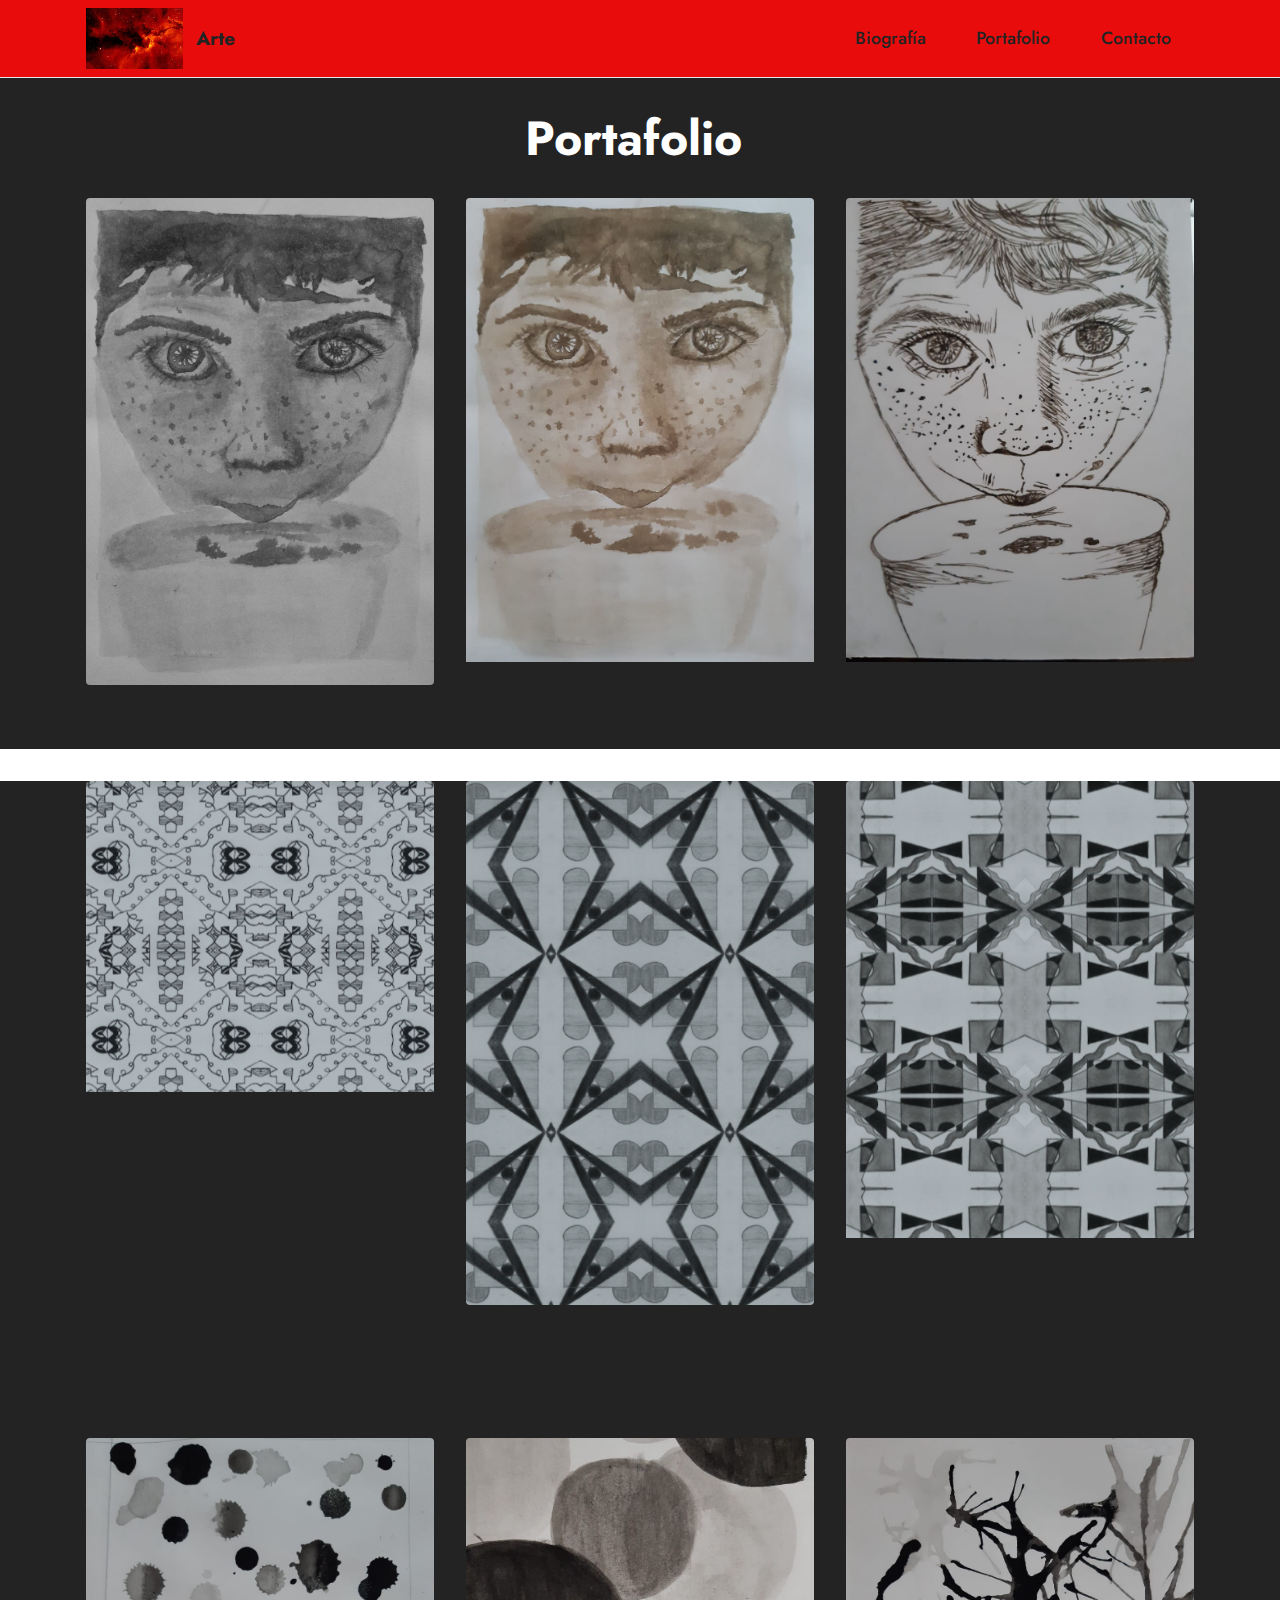
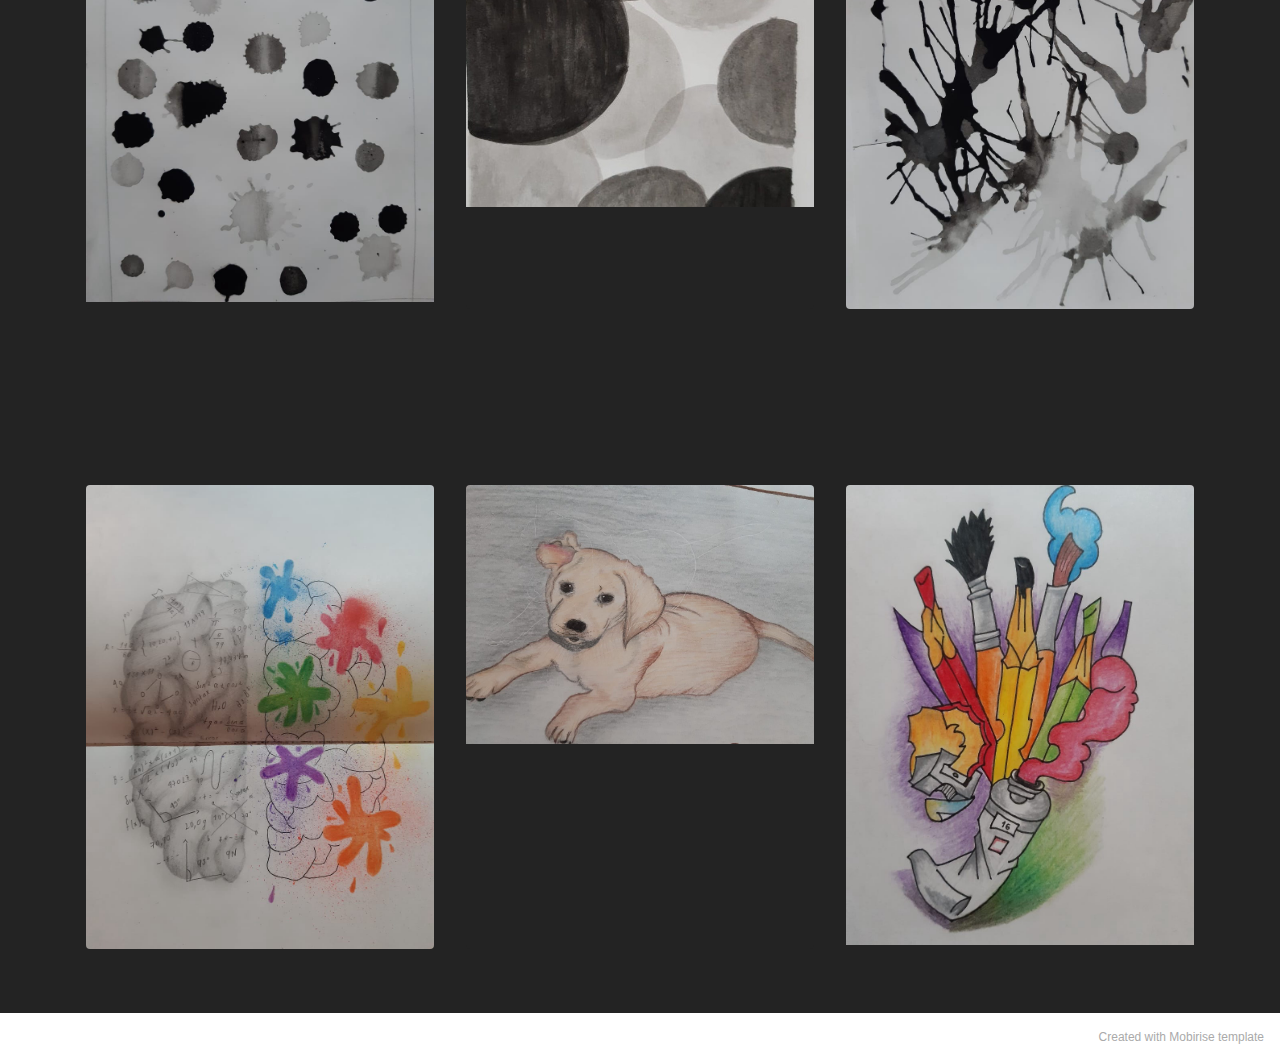
==== page2.html @ a7012f11 "Add files via upload" ====
<!DOCTYPE html>
<html  >
<head>
  <!-- Site made with Mobirise Website Builder v5.3.5, https://mobirise.com -->
  <meta charset="UTF-8">
  <meta http-equiv="X-UA-Compatible" content="IE=edge">
  <meta name="generator" content="Mobirise v5.3.5, mobirise.com">
  <meta name="viewport" content="width=device-width, initial-scale=1, minimum-scale=1">
  <link rel="shortcut icon" href="assets/images/fondo-de-pantalla-color-rojo-hd-169x106.jpg" type="image/x-icon">
  <meta name="description" content="">
  
  
  <title>Portafolio</title>
  <link rel="stylesheet" href="assets/tether/tether.min.css">
  <link rel="stylesheet" href="assets/bootstrap/css/bootstrap.min.css">
  <link rel="stylesheet" href="assets/bootstrap/css/bootstrap-grid.min.css">
  <link rel="stylesheet" href="assets/bootstrap/css/bootstrap-reboot.min.css">
  <link rel="stylesheet" href="assets/dropdown/css/style.css">
  <link rel="stylesheet" href="assets/socicon/css/styles.css">
  <link rel="stylesheet" href="assets/theme/css/style.css">
  <link rel="preload" href="https://fonts.googleapis.com/css?family=Jost:100,200,300,400,500,600,700,800,900,100i,200i,300i,400i,500i,600i,700i,800i,900i&display=swap" as="style" onload="this.onload=null;this.rel='stylesheet'">
  <noscript><link rel="stylesheet" href="https://fonts.googleapis.com/css?family=Jost:100,200,300,400,500,600,700,800,900,100i,200i,300i,400i,500i,600i,700i,800i,900i&display=swap"></noscript>
  <link rel="preload" as="style" href="assets/mobirise/css/mbr-additional.css"><link rel="stylesheet" href="assets/mobirise/css/mbr-additional.css" type="text/css">
  
  
  
  
</head>
<body>
  
  <section class="menu cid-svl6LBXdU4" once="menu" id="menu1-10">
    
    <nav class="navbar navbar-dropdown navbar-fixed-top navbar-expand-lg">
        <div class="container">
            <div class="navbar-brand">
                <span class="navbar-logo">
                    <a href="https://mobiri.se">
                        <img src="assets/images/fondo-de-pantalla-color-rojo-hd-169x106.jpg" alt="Mobirise" style="height: 3.8rem;">
                    </a>
                </span>
                <span class="navbar-caption-wrap"><a class="navbar-caption text-black display-7" href="https://mobiri.se">Arte</a></span>
            </div>
            <button class="navbar-toggler" type="button" data-toggle="collapse" data-target="#navbarSupportedContent" aria-controls="navbarNavAltMarkup" aria-expanded="false" aria-label="Toggle navigation">
                <div class="hamburger">
                    <span></span>
                    <span></span>
                    <span></span>
                    <span></span>
                </div>
            </button>
            <div class="collapse navbar-collapse" id="navbarSupportedContent">
                <ul class="navbar-nav nav-dropdown nav-right" data-app-modern-menu="true"><li class="nav-item"><a class="nav-link link text-black text-primary display-4" href="index.html">Biografía&nbsp;</a></li>
                    <li class="nav-item"><a class="nav-link link text-black text-primary display-4" href="page2.html" aria-expanded="false">Portafolio&nbsp;</a></li><li class="nav-item"><a class="nav-link link text-black text-primary display-4" href="page3.html" aria-expanded="false">Contacto</a></li></ul>
                
                
            </div>
        </div>
    </nav>

</section>

<section class="gallery1 cid-svl6LCIU5P" id="gallery1-11">
    
    
    <div class="container">
        <div class="mbr-section-head">
            <h4 class="mbr-section-title mbr-fonts-style align-center mb-0 display-2">
                <strong><br></strong><strong>Portafolio&nbsp;</strong></h4>
            
        </div>
        <div class="row mt-4">
            <div class="item features-image сol-12 col-md-6 col-lg-4">
                <div class="item-wrapper">
                    <div class="item-img">
                        <img src="assets/images/mancha-tinta-china-2-1108x1551.jpg" alt="">
                    </div>
                    
                    
                </div>
            </div><div class="item features-image сol-12 col-md-6 col-lg-4">
                <div class="item-wrapper">
                    <div class="item-img">
                        <img src="assets/images/whatsapp-image-2021-04-22-at-12.41.42-pm-1-864x1152.jpg" alt="">
                    </div>
                    
                    
                </div>
            </div><div class="item features-image сol-12 col-md-6 col-lg-4">
                <div class="item-wrapper">
                    <div class="item-img">
                        <img src="assets/images/whatsapp-image-2021-04-22-at-12.41.42-pm-864x1152.jpg" alt="">
                    </div>
                    
                    
                </div>
            </div>
            
            
            
        </div>
    </div>
</section>

<section class="gallery1 cid-svl6LDxNXm" id="gallery1-12">
    
    
    <div class="container">
        <div class="mbr-section-head">
            <h4 class="mbr-section-title mbr-fonts-style align-center mb-0 display-2"></h4>
            
        </div>
        <div class="row mt-4">
            <div class="item features-image сol-12 col-md-6 col-lg-4">
                <div class="item-wrapper">
                    <div class="item-img">
                        <img src="assets/images/2021-04-07-3-448x673.png" alt="">
                    </div>
                    
                    
                </div>
            </div><div class="item features-image сol-12 col-md-6 col-lg-4">
                <div class="item-wrapper">
                    <div class="item-img">
                        <img src="assets/images/2021-04-07-4-448x675.png" alt="">
                    </div>
                    
                    
                </div>
            </div><div class="item features-image сol-12 col-md-6 col-lg-4">
                <div class="item-wrapper">
                    <div class="item-img">
                        <img src="assets/images/2021-04-07-2-450x689.png" alt="">
                    </div>
                    
                    
                </div>
            </div>
            
            
            
        </div>
    </div>
</section>

<section class="gallery1 cid-svl6LEbpI0" id="gallery1-13">
    
    
    <div class="container">
        <div class="mbr-section-head">
            <h4 class="mbr-section-title mbr-fonts-style align-center mb-0 display-2">
                <strong>Gallery</strong></h4>
            
        </div>
        <div class="row mt-4">
            <div class="item features-image сol-12 col-md-6 col-lg-4">
                <div class="item-wrapper">
                    <div class="item-img">
                        <img src="assets/images/whatsapp-image-2021-04-22-at-12.41.43-pm-864x1152.jpg" alt="">
                    </div>
                    
                    
                </div>
            </div><div class="item features-image сol-12 col-md-6 col-lg-4">
                <div class="item-wrapper">
                    <div class="item-img">
                        <img src="assets/images/whatsapp-image-2021-04-22-at-12.41.42-pm-3-864x648.jpeg" alt="">
                    </div>
                    
                    
                </div>
            </div><div class="item features-image сol-12 col-md-6 col-lg-4">
                <div class="item-wrapper">
                    <div class="item-img">
                        <img src="assets/images/whatsapp-image-2021-04-22-at-12.41.42-pm-2-1152x864.jpeg" alt="">
                    </div>
                    
                    
                </div>
            </div>
            
            
            
        </div>
    </div>
</section>

<section class="gallery1 cid-svl6LEQtRp" id="gallery1-14">
    
    
    <div class="container">
        <div class="mbr-section-head">
            <h4 class="mbr-section-title mbr-fonts-style align-center mb-0 display-2"></h4>
            
        </div>
        <div class="row mt-4">
            
            
            
            <div class="item features-image сol-12 col-md-6 col-lg-4 active">
                <div class="item-wrapper">
                    <div class="item-img">
                        <img src="assets/images/whatsapp-image-2021-04-22-at-12.41.44-pm-864x1152.jpg" alt="" title="">
                    </div>
                    
                    
                </div>
            </div><div class="item features-image сol-12 col-md-6 col-lg-4 active">
                <div class="item-wrapper">
                    <div class="item-img">
                        <img src="assets/images/whatsapp-image-2021-04-22-at-12.41.44-pm-1-864x1152.jpeg" alt="" title="">
                    </div>
                    
                    
                </div>
            </div><div class="item features-image сol-12 col-md-6 col-lg-4 active">
                <div class="item-wrapper">
                    <div class="item-img">
                        <img src="assets/images/whatsapp-image-2021-04-22-at-12.41.44-pm-2-1152x864.jpeg" alt="" title="">
                    </div>
                    
                    
                </div>
            </div>
        </div>
    </div>
</section><section style="background-color: #fff; font-family: -apple-system, BlinkMacSystemFont, 'Segoe UI', 'Roboto', 'Helvetica Neue', Arial, sans-serif; color:#aaa; font-size:12px; padding: 0; align-items: center; display: flex;"><a href="https://mobirise.site/c" style="flex: 1 1; height: 3rem; padding-left: 1rem;"></a><p style="flex: 0 0 auto; margin:0; padding-right:1rem;">Created with <a href="https://mobirise.site/b" style="color:#aaa;">Mobirise</a> template</p></section><script src="assets/web/assets/jquery/jquery.min.js"></script>  <script src="assets/popper/popper.min.js"></script>  <script src="assets/tether/tether.min.js"></script>  <script src="assets/bootstrap/js/bootstrap.min.js"></script>  <script src="assets/smoothscroll/smooth-scroll.js"></script>  <script src="assets/dropdown/js/nav-dropdown.js"></script>  <script src="assets/dropdown/js/navbar-dropdown.js"></script>  <script src="assets/touchswipe/jquery.touch-swipe.min.js"></script>  <script src="assets/theme/js/script.js"></script>  
  
  
</body>
</html>
---- assets/dropdown/css/style.css ----
.navbar-dropdown {
  left: 0;
  padding: 0;
  position: absolute;
  right: 0;
  top: 0;
  transition: all 0.45s ease;
  z-index: 1030;
  background: #282828; }
  .navbar-dropdown .navbar-logo {
    margin-right: 0.8rem;
    transition: margin 0.3s ease-in-out;
    vertical-align: middle; }
    .navbar-dropdown .navbar-logo img {
      height: 3.125rem;
      transition: all 0.3s ease-in-out; }
    .navbar-dropdown .navbar-logo.mbr-iconfont {
      font-size: 3.125rem;
      line-height: 3.125rem; }
  .navbar-dropdown .navbar-caption {
    font-weight: 700;
    white-space: normal;
    vertical-align: -4px;
    line-height: 3.125rem !important; }
    .navbar-dropdown .navbar-caption, .navbar-dropdown .navbar-caption:hover {
      color: inherit;
      text-decoration: none; }
  .navbar-dropdown .mbr-iconfont + .navbar-caption {
    vertical-align: -1px; }
  .navbar-dropdown.navbar-fixed-top {
    position: fixed; }
  .navbar-dropdown .navbar-brand span {
    vertical-align: -4px; }
  .navbar-dropdown.bg-color.transparent {
    background: none; }
  .navbar-dropdown.navbar-short .navbar-brand {
    padding: 0.625rem 0; }
    .navbar-dropdown.navbar-short .navbar-brand span {
      vertical-align: -1px; }
  .navbar-dropdown.navbar-short .navbar-caption {
    line-height: 2.375rem !important;
    vertical-align: -2px; }
  .navbar-dropdown.navbar-short .navbar-logo {
    margin-right: 0.5rem; }
    .navbar-dropdown.navbar-short .navbar-logo img {
      height: 2.375rem; }
    .navbar-dropdown.navbar-short .navbar-logo.mbr-iconfont {
      font-size: 2.375rem;
      line-height: 2.375rem; }
  .navbar-dropdown.navbar-short .mbr-table-cell {
    height: 3.625rem; }
  .navbar-dropdown .navbar-close {
    left: 0.6875rem;
    position: fixed;
    top: 0.75rem;
    z-index: 1000; }
  .navbar-dropdown .hamburger-icon {
    content: "";
    display: inline-block;
    vertical-align: middle;
    width: 16px;
    -webkit-box-shadow: 0 -6px 0 1px #282828,0 0 0 1px #282828,0 6px 0 1px #282828;
    -moz-box-shadow: 0 -6px 0 1px #282828,0 0 0 1px #282828,0 6px 0 1px #282828;
    box-shadow: 0 -6px 0 1px #282828,0 0 0 1px #282828,0 6px 0 1px #282828; }

.dropdown-menu .dropdown-toggle[data-toggle="dropdown-submenu"]::after {
  border-bottom: 0.35em solid transparent;
  border-left: 0.35em solid;
  border-right: 0;
  border-top: 0.35em solid transparent;
  margin-left: 0.3rem; }

.dropdown-menu .dropdown-item:focus {
  outline: 0; }

.nav-dropdown {
  font-size: 0.75rem;
  font-weight: 500;
  height: auto !important; }
  .nav-dropdown .nav-btn {
    padding-left: 1rem; }
  .nav-dropdown .link {
    margin: .667em 1.667em;
    font-weight: 500;
    padding: 0;
    transition: color .2s ease-in-out; }
    .nav-dropdown .link.dropdown-toggle {
      margin-right: 2.583em; }
      .nav-dropdown .link.dropdown-toggle::after {
        margin-left: .25rem;
        border-top: 0.35em solid;
        border-right: 0.35em solid transparent;
        border-left: 0.35em solid transparent;
        border-bottom: 0; }
      .nav-dropdown .link.dropdown-toggle[aria-expanded="true"] {
        margin: 0;
        padding: 0.667em 3.263em  0.667em 1.667em; }
  .nav-dropdown .link::after,
  .nav-dropdown .dropdown-item::after {
    color: inherit; }
  .nav-dropdown .btn {
    font-size: 0.75rem;
    font-weight: 700;
    letter-spacing: 0;
    margin-bottom: 0;
    padding-left: 1.25rem;
    padding-right: 1.25rem; }
  .nav-dropdown .dropdown-menu {
    border-radius: 0;
    border: 0;
    left: 0;
    margin: 0;
    padding-bottom: 1.25rem;
    padding-top: 1.25rem;
    position: relative; }
  .nav-dropdown .dropdown-submenu {
    margin-left: 0.125rem;
    top: 0; }
  .nav-dropdown .dropdown-item {
    font-weight: 500;
    line-height: 2;
    padding: 0.3846em 4.615em 0.3846em 1.5385em;
    position: relative;
    transition: color .2s ease-in-out, background-color .2s ease-in-out; }
    .nav-dropdown .dropdown-item::after {
      margin-top: -0.3077em;
      position: absolute;
      right: 1.1538em;
      top: 50%; }
    .nav-dropdown .dropdown-item:focus, .nav-dropdown .dropdown-item:hover {
      background: none; }

@media (max-width: 767px) {
  .nav-dropdown.navbar-toggleable-sm {
    bottom: 0;
    display: none;
    left: 0;
    overflow-x: hidden;
    position: fixed;
    top: 0;
    transform: translateX(-100%);
    -ms-transform: translateX(-100%);
    -webkit-transform: translateX(-100%);
    width: 18.75rem;
    z-index: 999; } }
.nav-dropdown.navbar-toggleable-xl {
  bottom: 0;
  display: none;
  left: 0;
  overflow-x: hidden;
  position: fixed;
  top: 0;
  transform: translateX(-100%);
  -ms-transform: translateX(-100%);
  -webkit-transform: translateX(-100%);
  width: 18.75rem;
  z-index: 999; }

.nav-dropdown-sm {
  display: block !important;
  overflow-x: hidden;
  overflow: auto;
  padding-top: 3.875rem; }
  .nav-dropdown-sm::after {
    content: "";
    display: block;
    height: 3rem;
    width: 100%; }
  .nav-dropdown-sm.collapse.in ~ .navbar-close {
    display: block !important; }
  .nav-dropdown-sm.collapsing, .nav-dropdown-sm.collapse.in {
    transform: translateX(0);
    -ms-transform: translateX(0);
    -webkit-transform: translateX(0);
    transition: all 0.25s ease-out;
    -webkit-transition: all 0.25s ease-out;
    background: #282828; }
  .nav-dropdown-sm.collapsing[aria-expanded="false"] {
    transform: translateX(-100%);
    -ms-transform: translateX(-100%);
    -webkit-transform: translateX(-100%); }
  .nav-dropdown-sm .nav-item {
    display: block;
    margin-left: 0 !important;
    padding-left: 0; }
  .nav-dropdown-sm .link,
  .nav-dropdown-sm .dropdown-item {
    border-top: 1px dotted rgba(255, 255, 255, 0.1);
    font-size: 0.8125rem;
    line-height: 1.6;
    margin: 0 !important;
    padding: 0.875rem 2.4rem 0.875rem 1.5625rem !important;
    position: relative;
    white-space: normal; }
    .nav-dropdown-sm .link:focus, .nav-dropdown-sm .link:hover,
    .nav-dropdown-sm .dropdown-item:focus,
    .nav-dropdown-sm .dropdown-item:hover {
      background: rgba(0, 0, 0, 0.2) !important;
      color: #c0a375; }
  .nav-dropdown-sm .nav-btn {
    position: relative;
    padding: 1.5625rem 1.5625rem 0 1.5625rem; }
    .nav-dropdown-sm .nav-btn::before {
      border-top: 1px dotted rgba(255, 255, 255, 0.1);
      content: "";
      left: 0;
      position: absolute;
      top: 0;
      width: 100%; }
    .nav-dropdown-sm .nav-btn + .nav-btn {
      padding-top: 0.625rem; }
      .nav-dropdown-sm .nav-btn + .nav-btn::before {
        display: none; }
  .nav-dropdown-sm .btn {
    padding: 0.625rem 0; }
  .nav-dropdown-sm .dropdown-toggle[data-toggle="dropdown-submenu"]::after {
    margin-left: .25rem;
    border-top: 0.35em solid;
    border-right: 0.35em solid transparent;
    border-left: 0.35em solid transparent;
    border-bottom: 0; }
  .nav-dropdown-sm .dropdown-toggle[data-toggle="dropdown-submenu"][aria-expanded="true"]::after {
    border-top: 0;
    border-right: 0.35em solid transparent;
    border-left: 0.35em solid transparent;
    border-bottom: 0.35em solid; }
  .nav-dropdown-sm .dropdown-menu {
    margin: 0;
    padding: 0;
    position: relative;
    top: 0;
    left: 0;
    width: 100%;
    border: 0;
    float: none;
    border-radius: 0;
    background: none; }
  .nav-dropdown-sm .dropdown-submenu {
    left: 100%;
    margin-left: 0.125rem;
    margin-top: -1.25rem;
    top: 0; }

.navbar-toggleable-sm .nav-dropdown .dropdown-menu {
  position: absolute; }

.navbar-toggleable-sm .nav-dropdown .dropdown-submenu {
  left: 100%;
  margin-left: 0.125rem;
  margin-top: -1.25rem;
  top: 0; }

.navbar-toggleable-sm.opened .nav-dropdown .dropdown-menu {
  position: relative; }

.navbar-toggleable-sm.opened .nav-dropdown .dropdown-submenu {
  left: 0;
  margin-left: 00rem;
  margin-top: 0rem;
  top: 0; }

.is-builder .nav-dropdown.collapsing {
  transition: none !important; }

/*# sourceMappingURL=style.css.map */
---- assets/socicon/css/styles.css ----
@charset "UTF-8";

@font-face {
  font-family: 'Socicon';
  src:  url('../fonts/socicon.eot');
  src:  url('../fonts/socicon.eot?#iefix') format('embedded-opentype'),
    url('../fonts/socicon.woff2') format('woff2'),
    url('../fonts/socicon.ttf') format('truetype'),
    url('../fonts/socicon.woff') format('woff'),
    url('../fonts/socicon.svg#socicon') format('svg');
  font-weight: normal;
  font-style: normal;
  font-display: swap;
}

[data-icon]:before {
  font-family: "socicon" !important;
  content: attr(data-icon);
  font-style: normal !important;
  font-weight: normal !important;
  font-variant: normal !important;
  text-transform: none !important;
  speak: none;
  line-height: 1;
  -webkit-font-smoothing: antialiased;
  -moz-osx-font-smoothing: grayscale;
}

[class^="socicon-"], [class*=" socicon-"] {
  /* use !important to prevent issues with browser extensions that change fonts */
  font-family: 'Socicon' !important;
  speak: none;
  font-style: normal;
  font-weight: normal;
  font-variant: normal;
  text-transform: none;
  line-height: 1;

  /* Better Font Rendering =========== */
  -webkit-font-smoothing: antialiased;
  -moz-osx-font-smoothing: grayscale;
}

.socicon-eitaa:before {
  content: "\e97c";
}
.socicon-soroush:before {
  content: "\e97d";
}
.socicon-bale:before {
  content: "\e97e";
}
.socicon-zazzle:before {
  content: "\e97b";
}
.socicon-society6:before {
  content: "\e97a";
}
.socicon-redbubble:before {
  content: "\e979";
}
.socicon-avvo:before {
  content: "\e978";
}
.socicon-stitcher:before {
  content: "\e977";
}
.socicon-googlehangouts:before {
  content: "\e974";
}
.socicon-dlive:before {
  content: "\e975";
}
.socicon-vsco:before {
  content: "\e976";
}
.socicon-flipboard:before {
  content: "\e973";
}
.socicon-ubuntu:before {
  content: "\e958";
}
.socicon-artstation:before {
  content: "\e959";
}
.socicon-invision:before {
  content: "\e95a";
}
.socicon-torial:before {
  content: "\e95b";
}
.socicon-collectorz:before {
  content: "\e95c";
}
.socicon-seenthis:before {
  content: "\e95d";
}
.socicon-googleplaymusic:before {
  content: "\e95e";
}
.socicon-debian:before {
  content: "\e95f";
}
.socicon-filmfreeway:before {
  content: "\e960";
}
.socicon-gnome:before {
  content: "\e961";
}
.socicon-itchio:before {
  content: "\e962";
}
.socicon-jamendo:before {
  content: "\e963";
}
.socicon-mix:before {
  content: "\e964";
}
.socicon-sharepoint:before {
  content: "\e965";
}
.socicon-tinder:before {
  content: "\e966";
}
.socicon-windguru:before {
  content: "\e967";
}
.socicon-cdbaby:before {
  content: "\e968";
}
.socicon-elementaryos:before {
  content: "\e969";
}
.socicon-stage32:before {
  content: "\e96a";
}
.socicon-tiktok:before {
  content: "\e96b";
}
.socicon-gitter:before {
  content: "\e96c";
}
.socicon-letterboxd:before {
  content: "\e96d";
}
.socicon-threema:before {
  content: "\e96e";
}
.socicon-splice:before {
  content: "\e96f";
}
.socicon-metapop:before {
  content: "\e970";
}
.socicon-naver:before {
  content: "\e971";
}
.socicon-remote:before {
  content: "\e972";
}
.socicon-internet:before {
  content: "\e957";
}
.socicon-moddb:before {
  content: "\e94b";
}
.socicon-indiedb:before {
  content: "\e94c";
}
.socicon-traxsource:before {
  content: "\e94d";
}
.socicon-gamefor:before {
  content: "\e94e";
}
.socicon-pixiv:before {
  content: "\e94f";
}
.socicon-myanimelist:before {
  content: "\e950";
}
.socicon-blackberry:before {
  content: "\e951";
}
.socicon-wickr:before {
  content: "\e952";
}
.socicon-spip:before {
  content: "\e953";
}
.socicon-napster:before {
  content: "\e954";
}
.socicon-beatport:before {
  content: "\e955";
}
.socicon-hackerone:before {
  content: "\e956";
}
.socicon-hackernews:before {
  content: "\e946";
}
.socicon-smashwords:before {
  content: "\e947";
}
.socicon-kobo:before {
  content: "\e948";
}
.socicon-bookbub:before {
  content: "\e949";
}
.socicon-mailru:before {
  content: "\e94a";
}
.socicon-gitlab:before {
  content: "\e945";
}
.socicon-instructables:before {
  content: "\e944";
}
.socicon-portfolio:before {
  content: "\e943";
}
.socicon-codered:before {
  content: "\e940";
}
.socicon-origin:before {
  content: "\e941";
}
.socicon-nextdoor:before {
  content: "\e942";
}
.socicon-udemy:before {
  content: "\e93f";
}
.socicon-livemaster:before {
  content: "\e93e";
}
.socicon-crunchbase:before {
  content: "\e93b";
}
.socicon-homefy:before {
  content: "\e93c";
}
.socicon-calendly:before {
  content: "\e93d";
}
.socicon-realtor:before {
  content: "\e90f";
}
.socicon-tidal:before {
  content: "\e910";
}
.socicon-qobuz:before {
  content: "\e911";
}
.socicon-natgeo:before {
  content: "\e912";
}
.socicon-mastodon:before {
  content: "\e913";
}
.socicon-unsplash:before {
  content: "\e914";
}
.socicon-homeadvisor:before {
  content: "\e915";
}
.socicon-angieslist:before {
  content: "\e916";
}
.socicon-codepen:before {
  content: "\e917";
}
.socicon-slack:before {
  content: "\e918";
}
.socicon-openaigym:before {
  content: "\e919";
}
.socicon-logmein:before {
  content: "\e91a";
}
.socicon-fiverr:before {
  content: "\e91b";
}
.socicon-gotomeeting:before {
  content: "\e91c";
}
.socicon-aliexpress:before {
  content: "\e91d";
}
.socicon-guru:before {
  content: "\e91e";
}
.socicon-appstore:before {
  content: "\e91f";
}
.socicon-homes:before {
  content: "\e920";
}
.socicon-zoom:before {
  content: "\e921";
}
.socicon-alibaba:before {
  content: "\e922";
}
.socicon-craigslist:before {
  content: "\e923";
}
.socicon-wix:before {
  content: "\e924";
}
.socicon-redfin:before {
  content: "\e925";
}
.socicon-googlecalendar:before {
  content: "\e926";
}
.socicon-shopify:before {
  content: "\e927";
}
.socicon-freelancer:before {
  content: "\e928";
}
.socicon-seedrs:before {
  content: "\e929";
}
.socicon-bing:before {
  content: "\e92a";
}
.socicon-doodle:before {
  content: "\e92b";
}
.socicon-bonanza:before {
  content: "\e92c";
}
.socicon-squarespace:before {
  content: "\e92d";
}
.socicon-toptal:before {
  content: "\e92e";
}
.socicon-gust:before {
  content: "\e92f";
}
.socicon-ask:before {
  content: "\e930";
}
.socicon-trulia:before {
  content: "\e931";
}
.socicon-loomly:before {
  content: "\e932";
}
.socicon-ghost:before {
  content: "\e933";
}
.socicon-upwork:before {
  content: "\e934";
}
.socicon-fundable:before {
  content: "\e935";
}
.socicon-booking:before {
  content: "\e936";
}
.socicon-googlemaps:before {
  content: "\e937";
}
.socicon-zillow:before {
  content: "\e938";
}
.socicon-niconico:before {
  content: "\e939";
}
.socicon-toneden:before {
  content: "\e93a";
}
.socicon-augment:before {
  content: "\e908";
}
.socicon-bitbucket:before {
  content: "\e909";
}
.socicon-fyuse:before {
  content: "\e90a";
}
.socicon-yt-gaming:before {
  content: "\e90b";
}
.socicon-sketchfab:before {
  content: "\e90c";
}
.socicon-mobcrush:before {
  content: "\e90d";
}
.socicon-microsoft:before {
  content: "\e90e";
}
.socicon-pandora:before {
  content: "\e907";
}
.socicon-messenger:before {
  content: "\e906";
}
.socicon-gamewisp:before {
  content: "\e905";
}
.socicon-bloglovin:before {
  content: "\e904";
}
.socicon-tunein:before {
  content: "\e903";
}
.socicon-gamejolt:before {
  content: "\e901";
}
.socicon-trello:before {
  content: "\e902";
}
.socicon-spreadshirt:before {
  content: "\e900";
}
.socicon-500px:before {
  content: "\e000";
}
.socicon-8tracks:before {
  content: "\e001";
}
.socicon-airbnb:before {
  content: "\e002";
}
.socicon-alliance:before {
  content: "\e003";
}
.socicon-amazon:before {
  content: "\e004";
}
.socicon-amplement:before {
  content: "\e005";
}
.socicon-android:before {
  content: "\e006";
}
.socicon-angellist:before {
  content: "\e007";
}
.socicon-apple:before {
  content: "\e008";
}
.socicon-appnet:before {
  content: "\e009";
}
.socicon-baidu:before {
  content: "\e00a";
}
.socicon-bandcamp:before {
  content: "\e00b";
}
.socicon-battlenet:before {
  content: "\e00c";
}
.socicon-mixer:before {
  content: "\e00d";
}
.socicon-bebee:before {
  content: "\e00e";
}
.socicon-bebo:before {
  content: "\e00f";
}
.socicon-behance:before {
  content: "\e010";
}
.socicon-blizzard:before {
  content: "\e011";
}
.socicon-blogger:before {
  content: "\e012";
}
.socicon-buffer:before {
  content: "\e013";
}
.socicon-chrome:before {
  content: "\e014";
}
.socicon-coderwall:before {
  content: "\e015";
}
.socicon-curse:before {
  content: "\e016";
}
.socicon-dailymotion:before {
  content: "\e017";
}
.socicon-deezer:before {
  content: "\e018";
}
.socicon-delicious:before {
  content: "\e019";
}
.socicon-deviantart:before {
  content: "\e01a";
}
.socicon-diablo:before {
  content: "\e01b";
}
.socicon-digg:before {
  content: "\e01c";
}
.socicon-discord:before {
  content: "\e01d";
}
.socicon-disqus:before {
  content: "\e01e";
}
.socicon-douban:before {
  content: "\e01f";
}
.socicon-draugiem:before {
  content: "\e020";
}
.socicon-dribbble:before {
  content: "\e021";
}
.socicon-drupal:before {
  content: "\e022";
}
.socicon-ebay:before {
  content: "\e023";
}
.socicon-ello:before {
  content: "\e024";
}
.socicon-endomodo:before {
  content: "\e025";
}
.socicon-envato:before {
  content: "\e026";
}
.socicon-etsy:before {
  content: "\e027";
}
.socicon-facebook:before {
  content: "\e028";
}
.socicon-feedburner:before {
  content: "\e029";
}
.socicon-filmweb:before {
  content: "\e02a";
}
.socicon-firefox:before {
  content: "\e02b";
}
.socicon-flattr:before {
  content: "\e02c";
}
.socicon-flickr:before {
  content: "\e02d";
}
.socicon-formulr:before {
  content: "\e02e";
}
.socicon-forrst:before {
  content: "\e02f";
}
.socicon-foursquare:before {
  content: "\e030";
}
.socicon-friendfeed:before {
  content: "\e031";
}
.socicon-github:before {
  content: "\e032";
}
.socicon-goodreads:before {
  content: "\e033";
}
.socicon-google:before {
  content: "\e034";
}
.socicon-googlescholar:before {
  content: "\e035";
}
.socicon-googlegroups:before {
  content: "\e036";
}
.socicon-googlephotos:before {
  content: "\e037";
}
.socicon-googleplus:before {
  content: "\e038";
}
.socicon-grooveshark:before {
  content: "\e039";
}
.socicon-hackerrank:before {
  content: "\e03a";
}
.socicon-hearthstone:before {
  content: "\e03b";
}
.socicon-hellocoton:before {
  content: "\e03c";
}
.socicon-heroes:before {
  content: "\e03d";
}
.socicon-smashcast:before {
  content: "\e03e";
}
.socicon-horde:before {
  content: "\e03f";
}
.socicon-houzz:before {
  content: "\e040";
}
.socicon-icq:before {
  content: "\e041";
}
.socicon-identica:before {
  content: "\e042";
}
.socicon-imdb:before {
  content: "\e043";
}
.socicon-instagram:before {
  content: "\e044";
}
.socicon-issuu:before {
  content: "\e045";
}
.socicon-istock:before {
  content: "\e046";
}
.socicon-itunes:before {
  content: "\e047";
}
.socicon-keybase:before {
  content: "\e048";
}
.socicon-lanyrd:before {
  content: "\e049";
}
.socicon-lastfm:before {
  content: "\e04a";
}
.socicon-line:before {
  content: "\e04b";
}
.socicon-linkedin:before {
  content: "\e04c";
}
.socicon-livejournal:before {
  content: "\e04d";
}
.socicon-lyft:before {
  content: "\e04e";
}
.socicon-macos:before {
  content: "\e04f";
}
.socicon-mail:before {
  content: "\e050";
}
.socicon-medium:before {
  content: "\e051";
}
.socicon-meetup:before {
  content: "\e052";
}
.socicon-mixcloud:before {
  content: "\e053";
}
.socicon-modelmayhem:before {
  content: "\e054";
}
.socicon-mumble:before {
  content: "\e055";
}
.socicon-myspace:before {
  content: "\e056";
}
.socicon-newsvine:before {
  content: "\e057";
}
.socicon-nintendo:before {
  content: "\e058";
}
.socicon-npm:before {
  content: "\e059";
}
.socicon-odnoklassniki:before {
  content: "\e05a";
}
.socicon-openid:before {
  content: "\e05b";
}
.socicon-opera:before {
  content: "\e05c";
}
.socicon-outlook:before {
  content: "\e05d";
}
.socicon-overwatch:before {
  content: "\e05e";
}
.socicon-patreon:before {
  content: "\e05f";
}
.socicon-paypal:before {
  content: "\e060";
}
.socicon-periscope:before {
  content: "\e061";
}
.socicon-persona:before {
  content: "\e062";
}
.socicon-pinterest:before {
  content: "\e063";
}
.socicon-play:before {
  content: "\e064";
}
.socicon-player:before {
  content: "\e065";
}
.socicon-playstation:before {
  content: "\e066";
}
.socicon-pocket:before {
  content: "\e067";
}
.socicon-qq:before {
  content: "\e068";
}
.socicon-quora:before {
  content: "\e069";
}
.socicon-raidcall:before {
  content: "\e06a";
}
.socicon-ravelry:before {
  content: "\e06b";
}
.socicon-reddit:before {
  content: "\e06c";
}
.socicon-renren:before {
  content: "\e06d";
}
.socicon-researchgate:before {
  content: "\e06e";
}
.socicon-residentadvisor:before {
  content: "\e06f";
}
.socicon-reverbnation:before {
  content: "\e070";
}
.socicon-rss:before {
  content: "\e071";
}
.socicon-sharethis:before {
  content: "\e072";
}
.socicon-skype:before {
  content: "\e073";
}
.socicon-slideshare:before {
  content: "\e074";
}
.socicon-smugmug:before {
  content: "\e075";
}
.socicon-snapchat:before {
  content: "\e076";
}
.socicon-songkick:before {
  content: "\e077";
}
.socicon-soundcloud:before {
  content: "\e078";
}
.socicon-spotify:before {
  content: "\e079";
}
.socicon-stackexchange:before {
  content: "\e07a";
}
.socicon-stackoverflow:before {
  content: "\e07b";
}
.socicon-starcraft:before {
  content: "\e07c";
}
.socicon-stayfriends:before {
  content: "\e07d";
}
.socicon-steam:before {
  content: "\e07e";
}
.socicon-storehouse:before {
  content: "\e07f";
}
.socicon-strava:before {
  content: "\e080";
}
.socicon-streamjar:before {
  content: "\e081";
}
.socicon-stumbleupon:before {
  content: "\e082";
}
.socicon-swarm:before {
  content: "\e083";
}
.socicon-teamspeak:before {
  content: "\e084";
}
.socicon-teamviewer:before {
  content: "\e085";
}
.socicon-technorati:before {
  content: "\e086";
}
.socicon-telegram:before {
  content: "\e087";
}
.socicon-tripadvisor:before {
  content: "\e088";
}
.socicon-tripit:before {
  content: "\e089";
}
.socicon-triplej:before {
  content: "\e08a";
}
.socicon-tumblr:before {
  content: "\e08b";
}
.socicon-twitch:before {
  content: "\e08c";
}
.socicon-twitter:before {
  content: "\e08d";
}
.socicon-uber:before {
  content: "\e08e";
}
.socicon-ventrilo:before {
  content: "\e08f";
}
.socicon-viadeo:before {
  content: "\e090";
}
.socicon-viber:before {
  content: "\e091";
}
.socicon-viewbug:before {
  content: "\e092";
}
.socicon-vimeo:before {
  content: "\e093";
}
.socicon-vine:before {
  content: "\e094";
}
.socicon-vkontakte:before {
  content: "\e095";
}
.socicon-warcraft:before {
  content: "\e096";
}
.socicon-wechat:before {
  content: "\e097";
}
.socicon-weibo:before {
  content: "\e098";
}
.socicon-whatsapp:before {
  content: "\e099";
}
.socicon-wikipedia:before {
  content: "\e09a";
}
.socicon-windows:before {
  content: "\e09b";
}
.socicon-wordpress:before {
  content: "\e09c";
}
.socicon-wykop:before {
  content: "\e09d";
}
.socicon-xbox:before {
  content: "\e09e";
}
.socicon-xing:before {
  content: "\e09f";
}
.socicon-yahoo:before {
  content: "\e0a0";
}
.socicon-yammer:before {
  content: "\e0a1";
}
.socicon-yandex:before {
  content: "\e0a2";
}
.socicon-yelp:before {
  content: "\e0a3";
}
.socicon-younow:before {
  content: "\e0a4";
}
.socicon-youtube:before {
  content: "\e0a5";
}
.socicon-zapier:before {
  content: "\e0a6";
}
.socicon-zerply:before {
  content: "\e0a7";
}
.socicon-zomato:before {
  content: "\e0a8";
}
.socicon-zynga:before {
  content: "\e0a9";
}
---- assets/theme/css/style.css ----
@charset "UTF-8";
section {
  background-color: #ffffff;
}

body {
  font-style: normal;
  line-height: 1.5;
  font-weight: 400;
  color: #232323;
  position: relative;
}

section,
.container,
.container-fluid {
  position: relative;
  word-wrap: break-word;
}

a.mbr-iconfont:hover {
  text-decoration: none;
}

.article .lead p,
.article .lead ul,
.article .lead ol,
.article .lead pre,
.article .lead blockquote {
  margin-bottom: 0;
}

a {
  font-style: normal;
  font-weight: 400;
  cursor: pointer;
}
a, a:hover {
  text-decoration: none;
}

.mbr-section-title {
  font-style: normal;
  line-height: 1.3;
}

.mbr-section-subtitle {
  line-height: 1.3;
}

.mbr-text {
  font-style: normal;
  line-height: 1.7;
}

h1,
h2,
h3,
h4,
h5,
h6,
.display-1,
.display-2,
.display-4,
.display-5,
.display-7,
span,
p,
a {
  line-height: 1;
  word-break: break-word;
  word-wrap: break-word;
  font-weight: 400;
}

b,
strong {
  font-weight: bold;
}

input:-webkit-autofill, input:-webkit-autofill:hover, input:-webkit-autofill:focus, input:-webkit-autofill:active {
  transition-delay: 9999s;
  -webkit-transition-property: background-color, color;
  transition-property: background-color, color;
}

textarea[type=hidden] {
  display: none;
}

section {
  background-position: 50% 50%;
  background-repeat: no-repeat;
  background-size: cover;
}
section .mbr-background-video,
section .mbr-background-video-preview {
  position: absolute;
  bottom: 0;
  left: 0;
  right: 0;
  top: 0;
}

.hidden {
  visibility: hidden;
}

.mbr-z-index20 {
  z-index: 20;
}

/*! Base colors */
.mbr-white {
  color: #ffffff;
}

.mbr-black {
  color: #111111;
}

.mbr-bg-white {
  background-color: #ffffff;
}

.mbr-bg-black {
  background-color: #000000;
}

/*! Text-aligns */
.align-left {
  text-align: left;
}

.align-center {
  text-align: center;
}

.align-right {
  text-align: right;
}

/*! Font-weight  */
.mbr-light {
  font-weight: 300;
}

.mbr-regular {
  font-weight: 400;
}

.mbr-semibold {
  font-weight: 500;
}

.mbr-bold {
  font-weight: 700;
}

/*! Media  */
.media-content {
  flex-basis: 100%;
}

.media-container-row {
  display: flex;
  flex-direction: row;
  flex-wrap: wrap;
  justify-content: center;
  align-content: center;
  align-items: start;
}
.media-container-row .media-size-item {
  width: 400px;
}

.media-container-column {
  display: flex;
  flex-direction: column;
  flex-wrap: wrap;
  justify-content: center;
  align-content: center;
  align-items: stretch;
}
.media-container-column > * {
  width: 100%;
}

@media (min-width: 992px) {
  .media-container-row {
    flex-wrap: nowrap;
  }
}
figure {
  margin-bottom: 0;
  overflow: hidden;
}

figure[mbr-media-size] {
  transition: width 0.1s;
}

img,
iframe {
  display: block;
  width: 100%;
}

.card {
  background-color: transparent;
  border: none;
}

.card-box {
  width: 100%;
}

.card-img {
  text-align: center;
  flex-shrink: 0;
  -webkit-flex-shrink: 0;
}

.media {
  max-width: 100%;
  margin: 0 auto;
}

.mbr-figure {
  align-self: center;
}

.media-container > div {
  max-width: 100%;
}

.mbr-figure img,
.card-img img {
  width: 100%;
}

@media (max-width: 991px) {
  .media-size-item {
    width: auto !important;
  }

  .media {
    width: auto;
  }

  .mbr-figure {
    width: 100% !important;
  }
}
/*! Buttons */
.mbr-section-btn {
  margin-left: -0.6rem;
  margin-right: -0.6rem;
  font-size: 0;
}

.btn {
  font-weight: 600;
  border-width: 1px;
  font-style: normal;
  margin: 0.6rem 0.6rem;
  white-space: normal;
  transition: all 0.2s ease-in-out;
  display: inline-flex;
  align-items: center;
  justify-content: center;
  word-break: break-word;
}

.btn-sm {
  font-weight: 600;
  letter-spacing: 0px;
  transition: all 0.3s ease-in-out;
}

.btn-md {
  font-weight: 600;
  letter-spacing: 0px;
  transition: all 0.3s ease-in-out;
}

.btn-lg {
  font-weight: 600;
  letter-spacing: 0px;
  transition: all 0.3s ease-in-out;
}

.btn-form {
  margin: 0;
}
.btn-form:hover {
  cursor: pointer;
}

nav .mbr-section-btn {
  margin-left: 0rem;
  margin-right: 0rem;
}

/*! Btn icon margin */
.btn .mbr-iconfont,
.btn.btn-sm .mbr-iconfont {
  order: 1;
  cursor: pointer;
  margin-left: 0.5rem;
  vertical-align: sub;
}

.btn.btn-md .mbr-iconfont,
.btn.btn-md .mbr-iconfont {
  margin-left: 0.8rem;
}

.mbr-regular {
  font-weight: 400;
}

.mbr-semibold {
  font-weight: 500;
}

.mbr-bold {
  font-weight: 700;
}

[type=submit] {
  -webkit-appearance: none;
}

/*! Full-screen */
.mbr-fullscreen .mbr-overlay {
  min-height: 100vh;
}

.mbr-fullscreen {
  display: flex;
  display: -moz-flex;
  display: -ms-flex;
  display: -o-flex;
  align-items: center;
  min-height: 100vh;
  padding-top: 3rem;
  padding-bottom: 3rem;
}

/*! Map */
.map {
  height: 25rem;
  position: relative;
}
.map iframe {
  width: 100%;
  height: 100%;
}

/*! Scroll to top arrow */
.mbr-arrow-up {
  bottom: 25px;
  right: 90px;
  position: fixed;
  text-align: right;
  z-index: 5000;
  color: #ffffff;
  font-size: 22px;
}

.mbr-arrow-up a {
  background: rgba(0, 0, 0, 0.2);
  border-radius: 50%;
  color: #fff;
  display: inline-block;
  height: 60px;
  width: 60px;
  border: 2px solid #fff;
  outline-style: none !important;
  position: relative;
  text-decoration: none;
  transition: all 0.3s ease-in-out;
  cursor: pointer;
  text-align: center;
}
.mbr-arrow-up a:hover {
  background-color: rgba(0, 0, 0, 0.4);
}
.mbr-arrow-up a i {
  line-height: 60px;
}

.mbr-arrow-up-icon {
  display: block;
  color: #fff;
}

.mbr-arrow-up-icon::before {
  content: "›";
  display: inline-block;
  font-family: serif;
  font-size: 22px;
  line-height: 1;
  font-style: normal;
  position: relative;
  top: 6px;
  left: -4px;
  transform: rotate(-90deg);
}

/*! Arrow Down */
.mbr-arrow {
  position: absolute;
  bottom: 45px;
  left: 50%;
  width: 60px;
  height: 60px;
  cursor: pointer;
  background-color: rgba(80, 80, 80, 0.5);
  border-radius: 50%;
  transform: translateX(-50%);
}
@media (max-width: 767px) {
  .mbr-arrow {
    display: none;
  }
}
.mbr-arrow > a {
  display: inline-block;
  text-decoration: none;
  outline-style: none;
  -webkit-animation: arrowdown 1.7s ease-in-out infinite;
          animation: arrowdown 1.7s ease-in-out infinite;
  color: #ffffff;
}
.mbr-arrow > a > i {
  position: absolute;
  top: -2px;
  left: 15px;
  font-size: 2rem;
}

#scrollToTop a i::before {
  content: "";
  position: absolute;
  display: block;
  border-bottom: 2.5px solid #fff;
  border-left: 2.5px solid #fff;
  width: 27.8%;
  height: 27.8%;
  left: 50%;
  top: 51%;
  transform: translateY(-30%) translateX(-50%) rotate(135deg);
}

@keyframes arrowdown {
  0% {
    transform: translateY(0px);
  }
  50% {
    transform: translateY(-5px);
  }
  100% {
    transform: translateY(0px);
  }
}
@-webkit-keyframes arrowdown {
  0% {
    transform: translateY(0px);
  }
  50% {
    transform: translateY(-5px);
  }
  100% {
    transform: translateY(0px);
  }
}
@media (max-width: 500px) {
  .mbr-arrow-up {
    left: 0;
    right: 0;
    text-align: center;
  }
}
/*Gradients animation*/
@keyframes gradient-animation {
  from {
    background-position: 0% 100%;
    -webkit-animation-timing-function: ease-in-out;
            animation-timing-function: ease-in-out;
  }
  to {
    background-position: 100% 0%;
    -webkit-animation-timing-function: ease-in-out;
            animation-timing-function: ease-in-out;
  }
}
@-webkit-keyframes gradient-animation {
  from {
    background-position: 0% 100%;
    -webkit-animation-timing-function: ease-in-out;
            animation-timing-function: ease-in-out;
  }
  to {
    background-position: 100% 0%;
    -webkit-animation-timing-function: ease-in-out;
            animation-timing-function: ease-in-out;
  }
}
.bg-gradient {
  background-size: 200% 200%;
  animation: gradient-animation 5s infinite alternate;
  -webkit-animation: gradient-animation 5s infinite alternate;
}

.menu .navbar-brand {
  display: -webkit-flex;
}
.menu .navbar-brand span {
  display: flex;
  display: -webkit-flex;
}
.menu .navbar-brand .navbar-caption-wrap {
  display: -webkit-flex;
}
.menu .navbar-brand .navbar-logo img {
  display: -webkit-flex;
  width: auto;
}
@media (min-width: 768px) and (max-width: 991px) {
  .menu .navbar-toggleable-sm .navbar-nav {
    display: -ms-flexbox;
  }
}
@media (max-width: 991px) {
  .menu .navbar-collapse {
    max-height: 93.5vh;
  }
  .menu .navbar-collapse.show {
    overflow: auto;
  }
}
@media (min-width: 992px) {
  .menu .navbar-nav.nav-dropdown {
    display: -webkit-flex;
  }
  .menu .navbar-toggleable-sm .navbar-collapse {
    display: -webkit-flex !important;
  }
  .menu .collapsed .navbar-collapse {
    max-height: 93.5vh;
  }
  .menu .collapsed .navbar-collapse.show {
    overflow: auto;
  }
}
@media (max-width: 767px) {
  .menu .navbar-collapse {
    max-height: 80vh;
  }
}

.nav-link .mbr-iconfont {
  margin-right: 0.5rem;
}

.navbar {
  display: -webkit-flex;
  -webkit-flex-wrap: wrap;
  -webkit-align-items: center;
  -webkit-justify-content: space-between;
}

.navbar-collapse {
  -webkit-flex-basis: 100%;
  -webkit-flex-grow: 1;
  -webkit-align-items: center;
}

.nav-dropdown .link {
  padding: 0.667em 1.667em !important;
  margin: 0 !important;
}

.nav {
  display: -webkit-flex;
  -webkit-flex-wrap: wrap;
}

.row {
  display: -webkit-flex;
  -webkit-flex-wrap: wrap;
}

.justify-content-center {
  -webkit-justify-content: center;
}

.form-inline {
  display: -webkit-flex;
}

.card-wrapper {
  -webkit-flex: 1;
}

.carousel-control {
  z-index: 10;
  display: -webkit-flex;
}

.carousel-controls {
  display: -webkit-flex;
}

.media {
  display: -webkit-flex;
}

.form-group:focus {
  outline: none;
}

.jq-selectbox__select {
  padding: 7px 0;
  position: relative;
}

.jq-selectbox__dropdown {
  overflow: hidden;
  border-radius: 10px;
  position: absolute;
  top: 100%;
  left: 0 !important;
  width: 100% !important;
}

.jq-selectbox__trigger-arrow {
  right: 0;
  transform: translateY(-50%);
}

.jq-selectbox li {
  padding: 1.07em 0.5em;
}

input[type=range] {
  padding-left: 0 !important;
  padding-right: 0 !important;
}

.modal-dialog,
.modal-content {
  height: 100%;
}

.modal-dialog .carousel-inner {
  height: calc(100vh - 1.75rem);
}
@media (max-width: 575px) {
  .modal-dialog .carousel-inner {
    height: calc(100vh - 1rem);
  }
}

.carousel-item {
  text-align: center;
}

.carousel-item img {
  margin: auto;
}

.navbar-toggler {
  align-self: flex-start;
  padding: 0.25rem 0.75rem;
  font-size: 1.25rem;
  line-height: 1;
  background: transparent;
  border: 1px solid transparent;
  border-radius: 0.25rem;
}

.navbar-toggler:focus,
.navbar-toggler:hover {
  text-decoration: none;
}

.navbar-toggler-icon {
  display: inline-block;
  width: 1.5em;
  height: 1.5em;
  vertical-align: middle;
  content: "";
  background: no-repeat center center;
  background-size: 100% 100%;
}

.navbar-toggler-left {
  position: absolute;
  left: 1rem;
}

.navbar-toggler-right {
  position: absolute;
  right: 1rem;
}

.card-img {
  width: auto;
}

.menu .navbar.collapsed:not(.beta-menu) {
  flex-direction: column;
}

.carousel-item.active,
.carousel-item-next,
.carousel-item-prev {
  display: flex;
}

.note-air-layout .dropup .dropdown-menu,
.note-air-layout .navbar-fixed-bottom .dropdown .dropdown-menu {
  bottom: initial !important;
}

html,
body {
  height: auto;
  min-height: 100vh;
}

.dropup .dropdown-toggle::after {
  display: none;
}

.form-asterisk {
  font-family: initial;
  position: absolute;
  top: -2px;
  font-weight: normal;
}

.form-control-label {
  position: relative;
  cursor: pointer;
  margin-bottom: 0.357em;
  padding: 0;
}

.alert {
  color: #ffffff;
  border-radius: 0;
  border: 0;
  font-size: 1.1rem;
  line-height: 1.5;
  margin-bottom: 1.875rem;
  padding: 1.25rem;
  position: relative;
  text-align: center;
}
.alert.alert-form::after {
  background-color: inherit;
  bottom: -7px;
  content: "";
  display: block;
  height: 14px;
  left: 50%;
  margin-left: -7px;
  position: absolute;
  transform: rotate(45deg);
  width: 14px;
}

.form-control {
  background-color: #ffffff;
  background-clip: border-box;
  color: #232323;
  line-height: 1rem !important;
  height: auto;
  padding: 0.6rem 1.2rem;
  transition: border-color 0.25s ease 0s;
  border: 1px solid transparent !important;
  border-radius: 4px;
  box-shadow: rgba(0, 0, 0, 0.07) 0px 1px 1px 0px, rgba(0, 0, 0, 0.07) 0px 1px 3px 0px, rgba(0, 0, 0, 0.03) 0px 0px 0px 1px;
}
.form-active .form-control:invalid {
  border-color: red;
}

form .row {
  margin-left: -0.6rem;
  margin-right: -0.6rem;
}
form .row [class*=col] {
  padding-left: 0.6rem;
  padding-right: 0.6rem;
}

form .mbr-section-btn {
  margin: 0;
  padding-left: 0.6rem;
  padding-right: 0.6rem;
}

form .btn {
  display: flex;
  padding: 0.6rem 1.2rem;
  margin: 0;
}

form .form-check-input {
  margin-top: 0.5;
}

textarea.form-control {
  line-height: 1.5rem !important;
}

.form-group {
  margin-bottom: 1.2rem;
}

.form-control,
form .btn {
  min-height: 48px;
}

.gdpr-block label span.textGDPR input[name=gdpr] {
  top: 7px;
}

.form-control:focus {
  box-shadow: none;
}

:focus {
  outline: none;
}

.mbr-overlay {
  background-color: #000;
  bottom: 0;
  left: 0;
  opacity: 0.5;
  position: absolute;
  right: 0;
  top: 0;
  z-index: 0;
  pointer-events: none;
}

blockquote {
  font-style: italic;
  padding: 3rem;
  font-size: 1.09rem;
  position: relative;
  border-left: 3px solid;
}

ul,
ol,
pre,
blockquote {
  margin-bottom: 2.3125rem;
}

.mt-4 {
  margin-top: 2rem !important;
}

.mb-4 {
  margin-bottom: 2rem !important;
}

@media (min-width: 992px) {
  .container {
    padding-left: 16px;
    padding-right: 16px;
  }

  .row {
    margin-left: -16px;
    margin-right: -16px;
  }
  .row > [class*=col] {
    padding-left: 16px;
    padding-right: 16px;
  }
}
@media (min-width: 768px) {
  .container-fluid {
    padding-left: 32px;
    padding-right: 32px;
  }
}
@media (min-width: 768px) and (max-width: 991px) {
  .mbr-container {
    padding-left: 32px;
    padding-right: 32px;
  }
}
@media (max-width: 767px) {
  .mbr-container {
    padding-left: 16px;
    padding-right: 16px;
  }
}
.card-wrapper,
.item-wrapper {
  overflow: hidden;
}

.app-video-wrapper > img {
  opacity: 1;
}.engine {
	position: absolute;
	text-indent: -2400px;
	text-align: center;
	padding: 0;
	top: 0;
	left: -2400px;
}
---- assets/mobirise/css/mbr-additional.css ----
body {
  font-family: Jost;
}
.display-1 {
  font-family: 'Jost', sans-serif;
  font-size: 4.6rem;
  line-height: 1.1;
}
.display-1 > .mbr-iconfont {
  font-size: 5.75rem;
}
.display-2 {
  font-family: 'Jost', sans-serif;
  font-size: 3rem;
  line-height: 1.1;
}
.display-2 > .mbr-iconfont {
  font-size: 3.75rem;
}
.display-4 {
  font-family: 'Jost', sans-serif;
  font-size: 1.1rem;
  line-height: 1.5;
}
.display-4 > .mbr-iconfont {
  font-size: 1.375rem;
}
.display-5 {
  font-family: 'Jost', sans-serif;
  font-size: 2.2rem;
  line-height: 1.5;
}
.display-5 > .mbr-iconfont {
  font-size: 2.75rem;
}
.display-7 {
  font-family: 'Jost', sans-serif;
  font-size: 1.2rem;
  line-height: 1.5;
}
.display-7 > .mbr-iconfont {
  font-size: 1.5rem;
}
/* ---- Fluid typography for mobile devices ---- */
/* 1.4 - font scale ratio ( bootstrap == 1.42857 ) */
/* 100vw - current viewport width */
/* (48 - 20)  48 == 48rem == 768px, 20 == 20rem == 320px(minimal supported viewport) */
/* 0.65 - min scale variable, may vary */
@media (max-width: 992px) {
  .display-1 {
    font-size: 3.68rem;
  }
}
@media (max-width: 768px) {
  .display-1 {
    font-size: 3.22rem;
    font-size: calc( 2.26rem + (4.6 - 2.26) * ((100vw - 20rem) / (48 - 20)));
    line-height: calc( 1.1 * (2.26rem + (4.6 - 2.26) * ((100vw - 20rem) / (48 - 20))));
  }
  .display-2 {
    font-size: 2.4rem;
    font-size: calc( 1.7rem + (3 - 1.7) * ((100vw - 20rem) / (48 - 20)));
    line-height: calc( 1.3 * (1.7rem + (3 - 1.7) * ((100vw - 20rem) / (48 - 20))));
  }
  .display-4 {
    font-size: 0.88rem;
    font-size: calc( 1.0350000000000001rem + (1.1 - 1.0350000000000001) * ((100vw - 20rem) / (48 - 20)));
    line-height: calc( 1.4 * (1.0350000000000001rem + (1.1 - 1.0350000000000001) * ((100vw - 20rem) / (48 - 20))));
  }
  .display-5 {
    font-size: 1.76rem;
    font-size: calc( 1.42rem + (2.2 - 1.42) * ((100vw - 20rem) / (48 - 20)));
    line-height: calc( 1.4 * (1.42rem + (2.2 - 1.42) * ((100vw - 20rem) / (48 - 20))));
  }
  .display-7 {
    font-size: 0.96rem;
    font-size: calc( 1.07rem + (1.2 - 1.07) * ((100vw - 20rem) / (48 - 20)));
    line-height: calc( 1.4 * (1.07rem + (1.2 - 1.07) * ((100vw - 20rem) / (48 - 20))));
  }
}
/* Buttons */
.btn {
  padding: 0.6rem 1.2rem;
  border-radius: 4px;
}
.btn-sm {
  padding: 0.6rem 1.2rem;
  border-radius: 4px;
}
.btn-md {
  padding: 0.6rem 1.2rem;
  border-radius: 4px;
}
.btn-lg {
  padding: 1rem 2.6rem;
  border-radius: 4px;
}
.bg-primary {
  background-color: #6592e6 !important;
}
.bg-success {
  background-color: #40b0bf !important;
}
.bg-info {
  background-color: #47b5ed !important;
}
.bg-warning {
  background-color: #ffe161 !important;
}
.bg-danger {
  background-color: #ff9966 !important;
}
.btn-primary,
.btn-primary:active {
  background-color: #6592e6 !important;
  border-color: #6592e6 !important;
  color: #ffffff !important;
  box-shadow: 0 2px 2px 0 rgba(0, 0, 0, 0.2);
}
.btn-primary:hover,
.btn-primary:focus,
.btn-primary.focus,
.btn-primary.active {
  color: #ffffff !important;
  background-color: #2260d2 !important;
  border-color: #2260d2 !important;
  box-shadow: 0 2px 5px 0 rgba(0, 0, 0, 0.2);
}
.btn-primary.disabled,
.btn-primary:disabled {
  color: #ffffff !important;
  background-color: #2260d2 !important;
  border-color: #2260d2 !important;
}
.btn-secondary,
.btn-secondary:active {
  background-color: #ff6666 !important;
  border-color: #ff6666 !important;
  color: #ffffff !important;
  box-shadow: 0 2px 2px 0 rgba(0, 0, 0, 0.2);
}
.btn-secondary:hover,
.btn-secondary:focus,
.btn-secondary.focus,
.btn-secondary.active {
  color: #ffffff !important;
  background-color: #ff0f0f !important;
  border-color: #ff0f0f !important;
  box-shadow: 0 2px 5px 0 rgba(0, 0, 0, 0.2);
}
.btn-secondary.disabled,
.btn-secondary:disabled {
  color: #ffffff !important;
  background-color: #ff0f0f !important;
  border-color: #ff0f0f !important;
}
.btn-info,
.btn-info:active {
  background-color: #47b5ed !important;
  border-color: #47b5ed !important;
  color: #ffffff !important;
  box-shadow: 0 2px 2px 0 rgba(0, 0, 0, 0.2);
}
.btn-info:hover,
.btn-info:focus,
.btn-info.focus,
.btn-info.active {
  color: #ffffff !important;
  background-color: #148cca !important;
  border-color: #148cca !important;
  box-shadow: 0 2px 5px 0 rgba(0, 0, 0, 0.2);
}
.btn-info.disabled,
.btn-info:disabled {
  color: #ffffff !important;
  background-color: #148cca !important;
  border-color: #148cca !important;
}
.btn-success,
.btn-success:active {
  background-color: #40b0bf !important;
  border-color: #40b0bf !important;
  color: #ffffff !important;
  box-shadow: 0 2px 2px 0 rgba(0, 0, 0, 0.2);
}
.btn-success:hover,
.btn-success:focus,
.btn-success.focus,
.btn-success.active {
  color: #ffffff !important;
  background-color: #2a747e !important;
  border-color: #2a747e !important;
  box-shadow: 0 2px 5px 0 rgba(0, 0, 0, 0.2);
}
.btn-success.disabled,
.btn-success:disabled {
  color: #ffffff !important;
  background-color: #2a747e !important;
  border-color: #2a747e !important;
}
.btn-warning,
.btn-warning:active {
  background-color: #ffe161 !important;
  border-color: #ffe161 !important;
  color: #614f00 !important;
  box-shadow: 0 2px 2px 0 rgba(0, 0, 0, 0.2);
}
.btn-warning:hover,
.btn-warning:focus,
.btn-warning.focus,
.btn-warning.active {
  color: #0a0800 !important;
  background-color: #ffd10a !important;
  border-color: #ffd10a !important;
  box-shadow: 0 2px 5px 0 rgba(0, 0, 0, 0.2);
}
.btn-warning.disabled,
.btn-warning:disabled {
  color: #614f00 !important;
  background-color: #ffd10a !important;
  border-color: #ffd10a !important;
}
.btn-danger,
.btn-danger:active {
  background-color: #ff9966 !important;
  border-color: #ff9966 !important;
  color: #ffffff !important;
  box-shadow: 0 2px 2px 0 rgba(0, 0, 0, 0.2);
}
.btn-danger:hover,
.btn-danger:focus,
.btn-danger.focus,
.btn-danger.active {
  color: #ffffff !important;
  background-color: #ff5f0f !important;
  border-color: #ff5f0f !important;
  box-shadow: 0 2px 5px 0 rgba(0, 0, 0, 0.2);
}
.btn-danger.disabled,
.btn-danger:disabled {
  color: #ffffff !important;
  background-color: #ff5f0f !important;
  border-color: #ff5f0f !important;
}
.btn-white,
.btn-white:active {
  background-color: #fafafa !important;
  border-color: #fafafa !important;
  color: #7a7a7a !important;
  box-shadow: 0 2px 2px 0 rgba(0, 0, 0, 0.2);
}
.btn-white:hover,
.btn-white:focus,
.btn-white.focus,
.btn-white.active {
  color: #4f4f4f !important;
  background-color: #cfcfcf !important;
  border-color: #cfcfcf !important;
  box-shadow: 0 2px 5px 0 rgba(0, 0, 0, 0.2);
}
.btn-white.disabled,
.btn-white:disabled {
  color: #7a7a7a !important;
  background-color: #cfcfcf !important;
  border-color: #cfcfcf !important;
}
.btn-black,
.btn-black:active {
  background-color: #232323 !important;
  border-color: #232323 !important;
  color: #ffffff !important;
  box-shadow: 0 2px 2px 0 rgba(0, 0, 0, 0.2);
}
.btn-black:hover,
.btn-black:focus,
.btn-black.focus,
.btn-black.active {
  color: #ffffff !important;
  background-color: #000000 !important;
  border-color: #000000 !important;
  box-shadow: 0 2px 5px 0 rgba(0, 0, 0, 0.2);
}
.btn-black.disabled,
.btn-black:disabled {
  color: #ffffff !important;
  background-color: #000000 !important;
  border-color: #000000 !important;
}
.btn-primary-outline,
.btn-primary-outline:active {
  background-color: transparent !important;
  border-color: transparent;
  color: #6592e6;
}
.btn-primary-outline:hover,
.btn-primary-outline:focus,
.btn-primary-outline.focus,
.btn-primary-outline.active {
  color: #2260d2 !important;
  background-color: transparent!important;
  border-color: transparent!important;
  box-shadow: none!important;
}
.btn-primary-outline.disabled,
.btn-primary-outline:disabled {
  color: #ffffff !important;
  background-color: #6592e6 !important;
  border-color: #6592e6 !important;
}
.btn-secondary-outline,
.btn-secondary-outline:active {
  background-color: transparent !important;
  border-color: transparent;
  color: #ff6666;
}
.btn-secondary-outline:hover,
.btn-secondary-outline:focus,
.btn-secondary-outline.focus,
.btn-secondary-outline.active {
  color: #ff0f0f !important;
  background-color: transparent!important;
  border-color: transparent!important;
  box-shadow: none!important;
}
.btn-secondary-outline.disabled,
.btn-secondary-outline:disabled {
  color: #ffffff !important;
  background-color: #ff6666 !important;
  border-color: #ff6666 !important;
}
.btn-info-outline,
.btn-info-outline:active {
  background-color: transparent !important;
  border-color: transparent;
  color: #47b5ed;
}
.btn-info-outline:hover,
.btn-info-outline:focus,
.btn-info-outline.focus,
.btn-info-outline.active {
  color: #148cca !important;
  background-color: transparent!important;
  border-color: transparent!important;
  box-shadow: none!important;
}
.btn-info-outline.disabled,
.btn-info-outline:disabled {
  color: #ffffff !important;
  background-color: #47b5ed !important;
  border-color: #47b5ed !important;
}
.btn-success-outline,
.btn-success-outline:active {
  background-color: transparent !important;
  border-color: transparent;
  color: #40b0bf;
}
.btn-success-outline:hover,
.btn-success-outline:focus,
.btn-success-outline.focus,
.btn-success-outline.active {
  color: #2a747e !important;
  background-color: transparent!important;
  border-color: transparent!important;
  box-shadow: none!important;
}
.btn-success-outline.disabled,
.btn-success-outline:disabled {
  color: #ffffff !important;
  background-color: #40b0bf !important;
  border-color: #40b0bf !important;
}
.btn-warning-outline,
.btn-warning-outline:active {
  background-color: transparent !important;
  border-color: transparent;
  color: #ffe161;
}
.btn-warning-outline:hover,
.btn-warning-outline:focus,
.btn-warning-outline.focus,
.btn-warning-outline.active {
  color: #ffd10a !important;
  background-color: transparent!important;
  border-color: transparent!important;
  box-shadow: none!important;
}
.btn-warning-outline.disabled,
.btn-warning-outline:disabled {
  color: #614f00 !important;
  background-color: #ffe161 !important;
  border-color: #ffe161 !important;
}
.btn-danger-outline,
.btn-danger-outline:active {
  background-color: transparent !important;
  border-color: transparent;
  color: #ff9966;
}
.btn-danger-outline:hover,
.btn-danger-outline:focus,
.btn-danger-outline.focus,
.btn-danger-outline.active {
  color: #ff5f0f !important;
  background-color: transparent!important;
  border-color: transparent!important;
  box-shadow: none!important;
}
.btn-danger-outline.disabled,
.btn-danger-outline:disabled {
  color: #ffffff !important;
  background-color: #ff9966 !important;
  border-color: #ff9966 !important;
}
.btn-black-outline,
.btn-black-outline:active {
  background-color: transparent !important;
  border-color: transparent;
  color: #232323;
}
.btn-black-outline:hover,
.btn-black-outline:focus,
.btn-black-outline.focus,
.btn-black-outline.active {
  color: #000000 !important;
  background-color: transparent!important;
  border-color: transparent!important;
  box-shadow: none!important;
}
.btn-black-outline.disabled,
.btn-black-outline:disabled {
  color: #ffffff !important;
  background-color: #232323 !important;
  border-color: #232323 !important;
}
.btn-white-outline,
.btn-white-outline:active {
  background-color: transparent !important;
  border-color: transparent;
  color: #fafafa;
}
.btn-white-outline:hover,
.btn-white-outline:focus,
.btn-white-outline.focus,
.btn-white-outline.active {
  color: #cfcfcf !important;
  background-color: transparent!important;
  border-color: transparent!important;
  box-shadow: none!important;
}
.btn-white-outline.disabled,
.btn-white-outline:disabled {
  color: #7a7a7a !important;
  background-color: #fafafa !important;
  border-color: #fafafa !important;
}
.text-primary {
  color: #6592e6 !important;
}
.text-secondary {
  color: #ff6666 !important;
}
.text-success {
  color: #40b0bf !important;
}
.text-info {
  color: #47b5ed !important;
}
.text-warning {
  color: #ffe161 !important;
}
.text-danger {
  color: #ff9966 !important;
}
.text-white {
  color: #fafafa !important;
}
.text-black {
  color: #232323 !important;
}
a.text-primary:hover,
a.text-primary:focus,
a.text-primary.active {
  color: #205ac5 !important;
}
a.text-secondary:hover,
a.text-secondary:focus,
a.text-secondary.active {
  color: #ff0000 !important;
}
a.text-success:hover,
a.text-success:focus,
a.text-success.active {
  color: #266a73 !important;
}
a.text-info:hover,
a.text-info:focus,
a.text-info.active {
  color: #1283bc !important;
}
a.text-warning:hover,
a.text-warning:focus,
a.text-warning.active {
  color: #facb00 !important;
}
a.text-danger:hover,
a.text-danger:focus,
a.text-danger.active {
  color: #ff5500 !important;
}
a.text-white:hover,
a.text-white:focus,
a.text-white.active {
  color: #c7c7c7 !important;
}
a.text-black:hover,
a.text-black:focus,
a.text-black.active {
  color: #000000 !important;
}
a[class*="text-"]:not(.nav-link):not(.dropdown-item):not([role]):not(.navbar-caption) {
  position: relative;
  background-image: transparent;
  background-size: 10000px 2px;
  background-repeat: no-repeat;
  background-position: 0px 1.2em;
  background-position: -10000px 1.2em;
}
a[class*="text-"]:not(.nav-link):not(.dropdown-item):not([role]):not(.navbar-caption):hover {
  transition: background-position 2s ease-in-out;
  background-image: linear-gradient(currentColor 50%, currentColor 50%);
  background-position: 0px 1.2em;
}
.nav-tabs .nav-link.active {
  color: #6592e6;
}
.nav-tabs .nav-link:not(.active) {
  color: #232323;
}
.alert-success {
  background-color: #70c770;
}
.alert-info {
  background-color: #47b5ed;
}
.alert-warning {
  background-color: #ffe161;
}
.alert-danger {
  background-color: #ff9966;
}
.mbr-gallery-filter li.active .btn {
  background-color: #6592e6;
  border-color: #6592e6;
  color: #ffffff;
}
.mbr-gallery-filter li.active .btn:focus {
  box-shadow: none;
}
a,
a:hover {
  color: #6592e6;
}
.mbr-plan-header.bg-primary .mbr-plan-subtitle,
.mbr-plan-header.bg-primary .mbr-plan-price-desc {
  color: #ffffff;
}
.mbr-plan-header.bg-success .mbr-plan-subtitle,
.mbr-plan-header.bg-success .mbr-plan-price-desc {
  color: #a0d8df;
}
.mbr-plan-header.bg-info .mbr-plan-subtitle,
.mbr-plan-header.bg-info .mbr-plan-price-desc {
  color: #ffffff;
}
.mbr-plan-header.bg-warning .mbr-plan-subtitle,
.mbr-plan-header.bg-warning .mbr-plan-price-desc {
  color: #ffffff;
}
.mbr-plan-header.bg-danger .mbr-plan-subtitle,
.mbr-plan-header.bg-danger .mbr-plan-price-desc {
  color: #ffffff;
}
/* Scroll to top button*/
.scrollToTop_wraper {
  display: none;
}
.form-control {
  font-family: 'Jost', sans-serif;
  font-size: 1.1rem;
  line-height: 1.5;
  font-weight: 400;
}
.form-control > .mbr-iconfont {
  font-size: 1.375rem;
}
.form-control:hover,
.form-control:focus {
  box-shadow: rgba(0, 0, 0, 0.07) 0px 1px 1px 0px, rgba(0, 0, 0, 0.07) 0px 1px 3px 0px, rgba(0, 0, 0, 0.03) 0px 0px 0px 1px;
  border-color: #6592e6 !important;
}
.form-control:-webkit-input-placeholder {
  font-family: 'Jost', sans-serif;
  font-size: 1.1rem;
  line-height: 1.5;
  font-weight: 400;
}
.form-control:-webkit-input-placeholder > .mbr-iconfont {
  font-size: 1.375rem;
}
blockquote {
  border-color: #6592e6;
}
/* Forms */
.jq-selectbox li:hover,
.jq-selectbox li.selected {
  background-color: #6592e6;
  color: #ffffff;
}
.jq-number__spin {
  transition: 0.25s ease;
}
.jq-number__spin:hover {
  border-color: #6592e6;
}
.jq-selectbox .jq-selectbox__trigger-arrow,
.jq-number__spin.minus:after,
.jq-number__spin.plus:after {
  transition: 0.4s;
  border-top-color: #353535;
  border-bottom-color: #353535;
}
.jq-selectbox:hover .jq-selectbox__trigger-arrow,
.jq-number__spin.minus:hover:after,
.jq-number__spin.plus:hover:after {
  border-top-color: #6592e6;
  border-bottom-color: #6592e6;
}
.xdsoft_datetimepicker .xdsoft_calendar td.xdsoft_default,
.xdsoft_datetimepicker .xdsoft_calendar td.xdsoft_current,
.xdsoft_datetimepicker .xdsoft_timepicker .xdsoft_time_box > div > div.xdsoft_current {
  color: #ffffff !important;
  background-color: #6592e6 !important;
  box-shadow: none !important;
}
.xdsoft_datetimepicker .xdsoft_calendar td:hover,
.xdsoft_datetimepicker .xdsoft_timepicker .xdsoft_time_box > div > div:hover {
  color: #000000 !important;
  background: #ff6666 !important;
  box-shadow: none !important;
}
.lazy-bg {
  background-image: none !important;
}
.lazy-placeholder:not(section),
.lazy-none {
  display: block;
  position: relative;
  padding-bottom: 56.25%;
  width: 100%;
  height: auto;
}
iframe.lazy-placeholder,
.lazy-placeholder:after {
  content: '';
  position: absolute;
  width: 200px;
  height: 200px;
  background: transparent no-repeat center;
  background-size: contain;
  top: 50%;
  left: 50%;
  transform: translateX(-50%) translateY(-50%);
  background-image: url("data:image/svg+xml;charset=UTF-8,%3csvg width='32' height='32' viewBox='0 0 64 64' xmlns='http://www.w3.org/2000/svg' stroke='%236592e6' %3e%3cg fill='none' fill-rule='evenodd'%3e%3cg transform='translate(16 16)' stroke-width='2'%3e%3ccircle stroke-opacity='.5' cx='16' cy='16' r='16'/%3e%3cpath d='M32 16c0-9.94-8.06-16-16-16'%3e%3canimateTransform attributeName='transform' type='rotate' from='0 16 16' to='360 16 16' dur='1s' repeatCount='indefinite'/%3e%3c/path%3e%3c/g%3e%3c/g%3e%3c/svg%3e");
}
section.lazy-placeholder:after {
  opacity: 0.5;
}
body {
  overflow-x: hidden;
}
a {
  transition: color 0.6s;
}
.cid-s48OLK6784 {
  z-index: 1000;
  width: 100%;
  position: relative;
  min-height: 60px;
}
.cid-s48OLK6784 nav.navbar {
  position: fixed;
}
.cid-s48OLK6784 .dropdown-item:before {
  font-family: Moririse2 !important;
  content: '\e966';
  display: inline-block;
  width: 0;
  position: absolute;
  left: 1rem;
  top: 0.5rem;
  margin-right: 0.5rem;
  line-height: 1;
  font-size: inherit;
  vertical-align: middle;
  text-align: center;
  overflow: hidden;
  transform: scale(0, 1);
  transition: all 0.25s ease-in-out;
}
.cid-s48OLK6784 .dropdown-menu {
  padding: 0;
}
.cid-s48OLK6784 .dropdown-item {
  border-bottom: 1px solid #e6e6e6;
}
.cid-s48OLK6784 .dropdown-item:hover,
.cid-s48OLK6784 .dropdown-item:focus {
  background: #6592e6 !important;
  color: white !important;
}
.cid-s48OLK6784 .nav-dropdown .link {
  padding: 0 0.3em !important;
  margin: .667em 1em !important;
}
.cid-s48OLK6784 .nav-dropdown .link.dropdown-toggle::after {
  margin-left: 0.5rem;
  margin-top: 0.2rem;
}
.cid-s48OLK6784 .nav-link {
  position: relative;
}
.cid-s48OLK6784 .container {
  display: flex;
  margin: auto;
}
.cid-s48OLK6784 .iconfont-wrapper {
  color: #000000 !important;
  font-size: 1.5rem;
  padding-right: .5rem;
}
.cid-s48OLK6784 .navbar-caption {
  padding-right: 4rem;
}
.cid-s48OLK6784 .dropdown-menu,
.cid-s48OLK6784 .navbar.opened {
  background: #e90c0c !important;
}
.cid-s48OLK6784 .nav-item:focus,
.cid-s48OLK6784 .nav-link:focus {
  outline: none;
}
.cid-s48OLK6784 .dropdown .dropdown-menu .dropdown-item {
  width: auto;
  transition: all 0.25s ease-in-out;
}
.cid-s48OLK6784 .dropdown .dropdown-menu .dropdown-item::after {
  right: 0.5rem;
}
.cid-s48OLK6784 .dropdown .dropdown-menu .dropdown-item .mbr-iconfont {
  margin-left: -1.8rem;
  padding-right: 1rem;
  font-size: inherit;
}
.cid-s48OLK6784 .dropdown .dropdown-menu .dropdown-item .mbr-iconfont:before {
  display: inline-block;
  transform: scale(1, 1);
  transition: all 0.25s ease-in-out;
}
.cid-s48OLK6784 .collapsed .dropdown-menu .dropdown-item:before {
  display: none;
}
.cid-s48OLK6784 .collapsed .dropdown .dropdown-menu .dropdown-item {
  padding: 0.235em 1.5em 0.235em 1.5em !important;
  transition: none;
  margin: 0 !important;
}
.cid-s48OLK6784 .navbar {
  min-height: 77px;
  transition: all .3s;
  border-bottom: 1px solid transparent;
  background: #e90c0c;
}
.cid-s48OLK6784 .navbar:not(.navbar-short) {
  border-bottom: 1px solid #e6e6e6;
}
.cid-s48OLK6784 .navbar.opened {
  transition: all .3s;
}
.cid-s48OLK6784 .navbar .dropdown-item {
  padding: .5rem 1.8rem;
}
.cid-s48OLK6784 .navbar .navbar-logo img {
  width: auto;
}
.cid-s48OLK6784 .navbar .navbar-collapse {
  justify-content: flex-end;
  z-index: 1;
}
.cid-s48OLK6784 .navbar.collapsed .nav-item .nav-link::before {
  display: none;
}
.cid-s48OLK6784 .navbar.collapsed.opened .dropdown-menu {
  top: 0;
}
@media (min-width: 992px) {
  .cid-s48OLK6784 .navbar.collapsed.opened:not(.navbar-short) .navbar-collapse {
    max-height: calc(98.5vh - 3.8rem);
  }
}
.cid-s48OLK6784 .navbar.collapsed .dropdown-menu .dropdown-submenu {
  left: 0 !important;
}
.cid-s48OLK6784 .navbar.collapsed .dropdown-menu .dropdown-item:after {
  right: auto;
}
.cid-s48OLK6784 .navbar.collapsed .dropdown-menu .dropdown-toggle[data-toggle="dropdown-submenu"]:after {
  margin-left: 0.5rem;
  margin-top: 0.2rem;
  border-top: 0.35em solid;
  border-right: 0.35em solid transparent;
  border-left: 0.35em solid transparent;
  border-bottom: 0;
  top: 55%;
}
.cid-s48OLK6784 .navbar.collapsed ul.navbar-nav li {
  margin: auto;
}
.cid-s48OLK6784 .navbar.collapsed .dropdown-menu .dropdown-item {
  padding: .25rem 1.5rem;
  text-align: center;
}
.cid-s48OLK6784 .navbar.collapsed .icons-menu {
  padding-left: 0;
  padding-right: 0;
  padding-top: .5rem;
  padding-bottom: .5rem;
}
@media (max-width: 991px) {
  .cid-s48OLK6784 .navbar .nav-item .nav-link::before {
    display: none;
  }
  .cid-s48OLK6784 .navbar.opened .dropdown-menu {
    top: 0;
  }
  .cid-s48OLK6784 .navbar .dropdown-menu .dropdown-submenu {
    left: 0 !important;
  }
  .cid-s48OLK6784 .navbar .dropdown-menu .dropdown-item:after {
    right: auto;
  }
  .cid-s48OLK6784 .navbar .dropdown-menu .dropdown-toggle[data-toggle="dropdown-submenu"]:after {
    margin-left: 0.5rem;
    margin-top: 0.2rem;
    border-top: 0.35em solid;
    border-right: 0.35em solid transparent;
    border-left: 0.35em solid transparent;
    border-bottom: 0;
    top: 55%;
  }
  .cid-s48OLK6784 .navbar .navbar-logo img {
    height: 3.8rem !important;
  }
  .cid-s48OLK6784 .navbar ul.navbar-nav li {
    margin: auto;
  }
  .cid-s48OLK6784 .navbar .dropdown-menu .dropdown-item {
    padding: .25rem 1.5rem !important;
    text-align: center;
  }
  .cid-s48OLK6784 .navbar .navbar-brand {
    flex-shrink: initial;
    flex-basis: auto;
    word-break: break-word;
    padding-right: 2rem;
  }
  .cid-s48OLK6784 .navbar .navbar-toggler {
    flex-basis: auto;
  }
  .cid-s48OLK6784 .navbar .icons-menu {
    padding-left: 0;
    padding-top: .5rem;
    padding-bottom: .5rem;
  }
}
.cid-s48OLK6784 .navbar.navbar-short {
  min-height: 60px;
}
.cid-s48OLK6784 .navbar.navbar-short .navbar-logo img {
  height: 3rem !important;
}
.cid-s48OLK6784 .navbar.navbar-short .navbar-brand {
  padding: 0;
}
.cid-s48OLK6784 .navbar-brand {
  flex-shrink: 0;
  align-items: center;
  margin-right: 0;
  padding: 0;
  transition: all .3s;
  word-break: break-word;
  z-index: 1;
}
.cid-s48OLK6784 .navbar-brand .navbar-caption {
  line-height: inherit !important;
}
.cid-s48OLK6784 .navbar-brand .navbar-logo a {
  outline: none;
}
.cid-s48OLK6784 .dropdown-item.active,
.cid-s48OLK6784 .dropdown-item:active {
  background-color: transparent;
}
.cid-s48OLK6784 .navbar-expand-lg .navbar-nav .nav-link {
  padding: 0;
}
.cid-s48OLK6784 .nav-dropdown .link.dropdown-toggle {
  margin-right: 1.667em;
}
.cid-s48OLK6784 .nav-dropdown .link.dropdown-toggle[aria-expanded="true"] {
  margin-right: 0;
  padding: 0.667em 1.667em;
}
.cid-s48OLK6784 .navbar.navbar-expand-lg .dropdown .dropdown-menu {
  background: #e90c0c;
}
.cid-s48OLK6784 .navbar.navbar-expand-lg .dropdown .dropdown-menu .dropdown-submenu {
  margin: 0;
  left: 100%;
}
.cid-s48OLK6784 .navbar .dropdown.open > .dropdown-menu {
  display: block;
}
.cid-s48OLK6784 ul.navbar-nav {
  flex-wrap: wrap;
}
.cid-s48OLK6784 .navbar-buttons {
  text-align: center;
  min-width: 170px;
}
.cid-s48OLK6784 button.navbar-toggler {
  outline: none;
  width: 31px;
  height: 20px;
  cursor: pointer;
  transition: all .2s;
  position: relative;
  align-self: center;
}
.cid-s48OLK6784 button.navbar-toggler .hamburger span {
  position: absolute;
  right: 0;
  width: 30px;
  height: 2px;
  border-right: 5px;
  background-color: currentColor;
}
.cid-s48OLK6784 button.navbar-toggler .hamburger span:nth-child(1) {
  top: 0;
  transition: all .2s;
}
.cid-s48OLK6784 button.navbar-toggler .hamburger span:nth-child(2) {
  top: 8px;
  transition: all .15s;
}
.cid-s48OLK6784 button.navbar-toggler .hamburger span:nth-child(3) {
  top: 8px;
  transition: all .15s;
}
.cid-s48OLK6784 button.navbar-toggler .hamburger span:nth-child(4) {
  top: 16px;
  transition: all .2s;
}
.cid-s48OLK6784 nav.opened .hamburger span:nth-child(1) {
  top: 8px;
  width: 0;
  opacity: 0;
  right: 50%;
  transition: all .2s;
}
.cid-s48OLK6784 nav.opened .hamburger span:nth-child(2) {
  transform: rotate(45deg);
  transition: all .25s;
}
.cid-s48OLK6784 nav.opened .hamburger span:nth-child(3) {
  transform: rotate(-45deg);
  transition: all .25s;
}
.cid-s48OLK6784 nav.opened .hamburger span:nth-child(4) {
  top: 8px;
  width: 0;
  opacity: 0;
  right: 50%;
  transition: all .2s;
}
.cid-s48OLK6784 .navbar-dropdown {
  padding: .5rem 1rem;
  position: fixed;
}
.cid-s48OLK6784 a.nav-link {
  display: flex;
  align-items: center;
  justify-content: center;
}
.cid-s48OLK6784 .icons-menu {
  flex-wrap: nowrap;
  display: flex;
  justify-content: center;
  padding-left: 1rem;
  padding-right: 1rem;
  padding-top: 0.3rem;
  text-align: center;
}
@media screen and (-ms-high-contrast: active), (-ms-high-contrast: none) {
  .cid-s48OLK6784 .navbar {
    height: 77px;
  }
  .cid-s48OLK6784 .navbar.opened {
    height: auto;
  }
  .cid-s48OLK6784 .nav-item .nav-link:hover::before {
    width: 175%;
    max-width: calc(100% + 2rem);
    left: -1rem;
  }
}
.cid-svl7CZEATi {
  padding-top: 6rem;
  padding-bottom: 6rem;
  background-image: url("../../../assets/images/fondo-de-pantalla-color-rojo-hd-1920x1200.jpg");
}
.cid-svl7CZEATi .row {
  align-items: center;
}
@media (max-width: 991px) {
  .cid-svl7CZEATi .image-wrapper {
    padding: 1rem;
  }
}
@media (min-width: 992px) {
  .cid-svl7CZEATi .text-wrapper {
    padding: 0 2rem;
  }
}
.cid-svl7CZEATi .mbr-text,
.cid-svl7CZEATi .mbr-section-btn {
  color: #ffffff;
}
.cid-svl7CZEATi .mbr-section-title {
  color: #ffffff;
}
.cid-svl6LBXdU4 {
  z-index: 1000;
  width: 100%;
  position: relative;
  min-height: 60px;
}
.cid-svl6LBXdU4 nav.navbar {
  position: fixed;
}
.cid-svl6LBXdU4 .dropdown-item:before {
  font-family: Moririse2 !important;
  content: '\e966';
  display: inline-block;
  width: 0;
  position: absolute;
  left: 1rem;
  top: 0.5rem;
  margin-right: 0.5rem;
  line-height: 1;
  font-size: inherit;
  vertical-align: middle;
  text-align: center;
  overflow: hidden;
  transform: scale(0, 1);
  transition: all 0.25s ease-in-out;
}
.cid-svl6LBXdU4 .dropdown-menu {
  padding: 0;
}
.cid-svl6LBXdU4 .dropdown-item {
  border-bottom: 1px solid #e6e6e6;
}
.cid-svl6LBXdU4 .dropdown-item:hover,
.cid-svl6LBXdU4 .dropdown-item:focus {
  background: #6592e6 !important;
  color: white !important;
}
.cid-svl6LBXdU4 .nav-dropdown .link {
  padding: 0 0.3em !important;
  margin: .667em 1em !important;
}
.cid-svl6LBXdU4 .nav-dropdown .link.dropdown-toggle::after {
  margin-left: 0.5rem;
  margin-top: 0.2rem;
}
.cid-svl6LBXdU4 .nav-link {
  position: relative;
}
.cid-svl6LBXdU4 .container {
  display: flex;
  margin: auto;
}
.cid-svl6LBXdU4 .iconfont-wrapper {
  color: #000000 !important;
  font-size: 1.5rem;
  padding-right: .5rem;
}
.cid-svl6LBXdU4 .navbar-caption {
  padding-right: 4rem;
}
.cid-svl6LBXdU4 .dropdown-menu,
.cid-svl6LBXdU4 .navbar.opened {
  background: #e90c0c !important;
}
.cid-svl6LBXdU4 .nav-item:focus,
.cid-svl6LBXdU4 .nav-link:focus {
  outline: none;
}
.cid-svl6LBXdU4 .dropdown .dropdown-menu .dropdown-item {
  width: auto;
  transition: all 0.25s ease-in-out;
}
.cid-svl6LBXdU4 .dropdown .dropdown-menu .dropdown-item::after {
  right: 0.5rem;
}
.cid-svl6LBXdU4 .dropdown .dropdown-menu .dropdown-item .mbr-iconfont {
  margin-left: -1.8rem;
  padding-right: 1rem;
  font-size: inherit;
}
.cid-svl6LBXdU4 .dropdown .dropdown-menu .dropdown-item .mbr-iconfont:before {
  display: inline-block;
  transform: scale(1, 1);
  transition: all 0.25s ease-in-out;
}
.cid-svl6LBXdU4 .collapsed .dropdown-menu .dropdown-item:before {
  display: none;
}
.cid-svl6LBXdU4 .collapsed .dropdown .dropdown-menu .dropdown-item {
  padding: 0.235em 1.5em 0.235em 1.5em !important;
  transition: none;
  margin: 0 !important;
}
.cid-svl6LBXdU4 .navbar {
  min-height: 77px;
  transition: all .3s;
  border-bottom: 1px solid transparent;
  background: #e90c0c;
}
.cid-svl6LBXdU4 .navbar:not(.navbar-short) {
  border-bottom: 1px solid #e6e6e6;
}
.cid-svl6LBXdU4 .navbar.opened {
  transition: all .3s;
}
.cid-svl6LBXdU4 .navbar .dropdown-item {
  padding: .5rem 1.8rem;
}
.cid-svl6LBXdU4 .navbar .navbar-logo img {
  width: auto;
}
.cid-svl6LBXdU4 .navbar .navbar-collapse {
  justify-content: flex-end;
  z-index: 1;
}
.cid-svl6LBXdU4 .navbar.collapsed .nav-item .nav-link::before {
  display: none;
}
.cid-svl6LBXdU4 .navbar.collapsed.opened .dropdown-menu {
  top: 0;
}
@media (min-width: 992px) {
  .cid-svl6LBXdU4 .navbar.collapsed.opened:not(.navbar-short) .navbar-collapse {
    max-height: calc(98.5vh - 3.8rem);
  }
}
.cid-svl6LBXdU4 .navbar.collapsed .dropdown-menu .dropdown-submenu {
  left: 0 !important;
}
.cid-svl6LBXdU4 .navbar.collapsed .dropdown-menu .dropdown-item:after {
  right: auto;
}
.cid-svl6LBXdU4 .navbar.collapsed .dropdown-menu .dropdown-toggle[data-toggle="dropdown-submenu"]:after {
  margin-left: 0.5rem;
  margin-top: 0.2rem;
  border-top: 0.35em solid;
  border-right: 0.35em solid transparent;
  border-left: 0.35em solid transparent;
  border-bottom: 0;
  top: 55%;
}
.cid-svl6LBXdU4 .navbar.collapsed ul.navbar-nav li {
  margin: auto;
}
.cid-svl6LBXdU4 .navbar.collapsed .dropdown-menu .dropdown-item {
  padding: .25rem 1.5rem;
  text-align: center;
}
.cid-svl6LBXdU4 .navbar.collapsed .icons-menu {
  padding-left: 0;
  padding-right: 0;
  padding-top: .5rem;
  padding-bottom: .5rem;
}
@media (max-width: 991px) {
  .cid-svl6LBXdU4 .navbar .nav-item .nav-link::before {
    display: none;
  }
  .cid-svl6LBXdU4 .navbar.opened .dropdown-menu {
    top: 0;
  }
  .cid-svl6LBXdU4 .navbar .dropdown-menu .dropdown-submenu {
    left: 0 !important;
  }
  .cid-svl6LBXdU4 .navbar .dropdown-menu .dropdown-item:after {
    right: auto;
  }
  .cid-svl6LBXdU4 .navbar .dropdown-menu .dropdown-toggle[data-toggle="dropdown-submenu"]:after {
    margin-left: 0.5rem;
    margin-top: 0.2rem;
    border-top: 0.35em solid;
    border-right: 0.35em solid transparent;
    border-left: 0.35em solid transparent;
    border-bottom: 0;
    top: 55%;
  }
  .cid-svl6LBXdU4 .navbar .navbar-logo img {
    height: 3.8rem !important;
  }
  .cid-svl6LBXdU4 .navbar ul.navbar-nav li {
    margin: auto;
  }
  .cid-svl6LBXdU4 .navbar .dropdown-menu .dropdown-item {
    padding: .25rem 1.5rem !important;
    text-align: center;
  }
  .cid-svl6LBXdU4 .navbar .navbar-brand {
    flex-shrink: initial;
    flex-basis: auto;
    word-break: break-word;
    padding-right: 2rem;
  }
  .cid-svl6LBXdU4 .navbar .navbar-toggler {
    flex-basis: auto;
  }
  .cid-svl6LBXdU4 .navbar .icons-menu {
    padding-left: 0;
    padding-top: .5rem;
    padding-bottom: .5rem;
  }
}
.cid-svl6LBXdU4 .navbar.navbar-short {
  min-height: 60px;
}
.cid-svl6LBXdU4 .navbar.navbar-short .navbar-logo img {
  height: 3rem !important;
}
.cid-svl6LBXdU4 .navbar.navbar-short .navbar-brand {
  padding: 0;
}
.cid-svl6LBXdU4 .navbar-brand {
  flex-shrink: 0;
  align-items: center;
  margin-right: 0;
  padding: 0;
  transition: all .3s;
  word-break: break-word;
  z-index: 1;
}
.cid-svl6LBXdU4 .navbar-brand .navbar-caption {
  line-height: inherit !important;
}
.cid-svl6LBXdU4 .navbar-brand .navbar-logo a {
  outline: none;
}
.cid-svl6LBXdU4 .dropdown-item.active,
.cid-svl6LBXdU4 .dropdown-item:active {
  background-color: transparent;
}
.cid-svl6LBXdU4 .navbar-expand-lg .navbar-nav .nav-link {
  padding: 0;
}
.cid-svl6LBXdU4 .nav-dropdown .link.dropdown-toggle {
  margin-right: 1.667em;
}
.cid-svl6LBXdU4 .nav-dropdown .link.dropdown-toggle[aria-expanded="true"] {
  margin-right: 0;
  padding: 0.667em 1.667em;
}
.cid-svl6LBXdU4 .navbar.navbar-expand-lg .dropdown .dropdown-menu {
  background: #e90c0c;
}
.cid-svl6LBXdU4 .navbar.navbar-expand-lg .dropdown .dropdown-menu .dropdown-submenu {
  margin: 0;
  left: 100%;
}
.cid-svl6LBXdU4 .navbar .dropdown.open > .dropdown-menu {
  display: block;
}
.cid-svl6LBXdU4 ul.navbar-nav {
  flex-wrap: wrap;
}
.cid-svl6LBXdU4 .navbar-buttons {
  text-align: center;
  min-width: 170px;
}
.cid-svl6LBXdU4 button.navbar-toggler {
  outline: none;
  width: 31px;
  height: 20px;
  cursor: pointer;
  transition: all .2s;
  position: relative;
  align-self: center;
}
.cid-svl6LBXdU4 button.navbar-toggler .hamburger span {
  position: absolute;
  right: 0;
  width: 30px;
  height: 2px;
  border-right: 5px;
  background-color: currentColor;
}
.cid-svl6LBXdU4 button.navbar-toggler .hamburger span:nth-child(1) {
  top: 0;
  transition: all .2s;
}
.cid-svl6LBXdU4 button.navbar-toggler .hamburger span:nth-child(2) {
  top: 8px;
  transition: all .15s;
}
.cid-svl6LBXdU4 button.navbar-toggler .hamburger span:nth-child(3) {
  top: 8px;
  transition: all .15s;
}
.cid-svl6LBXdU4 button.navbar-toggler .hamburger span:nth-child(4) {
  top: 16px;
  transition: all .2s;
}
.cid-svl6LBXdU4 nav.opened .hamburger span:nth-child(1) {
  top: 8px;
  width: 0;
  opacity: 0;
  right: 50%;
  transition: all .2s;
}
.cid-svl6LBXdU4 nav.opened .hamburger span:nth-child(2) {
  transform: rotate(45deg);
  transition: all .25s;
}
.cid-svl6LBXdU4 nav.opened .hamburger span:nth-child(3) {
  transform: rotate(-45deg);
  transition: all .25s;
}
.cid-svl6LBXdU4 nav.opened .hamburger span:nth-child(4) {
  top: 8px;
  width: 0;
  opacity: 0;
  right: 50%;
  transition: all .2s;
}
.cid-svl6LBXdU4 .navbar-dropdown {
  padding: .5rem 1rem;
  position: fixed;
}
.cid-svl6LBXdU4 a.nav-link {
  display: flex;
  align-items: center;
  justify-content: center;
}
.cid-svl6LBXdU4 .icons-menu {
  flex-wrap: nowrap;
  display: flex;
  justify-content: center;
  padding-left: 1rem;
  padding-right: 1rem;
  padding-top: 0.3rem;
  text-align: center;
}
@media screen and (-ms-high-contrast: active), (-ms-high-contrast: none) {
  .cid-svl6LBXdU4 .navbar {
    height: 77px;
  }
  .cid-svl6LBXdU4 .navbar.opened {
    height: auto;
  }
  .cid-svl6LBXdU4 .nav-item .nav-link:hover::before {
    width: 175%;
    max-width: calc(100% + 2rem);
    left: -1rem;
  }
}
.cid-svl6LCIU5P {
  padding-top: 0rem;
  padding-bottom: 2rem;
  background-color: #232323;
}
.cid-svl6LCIU5P img,
.cid-svl6LCIU5P .item-img {
  width: 100%;
}
.cid-svl6LCIU5P .item:focus,
.cid-svl6LCIU5P span:focus {
  outline: none;
}
.cid-svl6LCIU5P .item {
  cursor: pointer;
  margin-bottom: 2rem;
}
.cid-svl6LCIU5P .item-wrapper {
  position: relative;
  border-radius: 4px;
  background: #232323;
  height: 100%;
  display: flex;
  flex-flow: column nowrap;
}
@media (min-width: 992px) {
  .cid-svl6LCIU5P .item-wrapper .item-content {
    padding: 2rem;
  }
}
@media (max-width: 991px) {
  .cid-svl6LCIU5P .item-wrapper .item-content {
    padding: 1rem;
  }
}
.cid-svl6LCIU5P .mbr-section-btn {
  margin-top: auto !important;
}
.cid-svl6LCIU5P .mbr-section-title {
  color: #ffffff;
}
.cid-svl6LDxNXm {
  padding-top: 0rem;
  padding-bottom: 1rem;
  background-color: #232323;
}
.cid-svl6LDxNXm img,
.cid-svl6LDxNXm .item-img {
  width: 100%;
}
.cid-svl6LDxNXm .item:focus,
.cid-svl6LDxNXm span:focus {
  outline: none;
}
.cid-svl6LDxNXm .item {
  cursor: pointer;
  margin-bottom: 2rem;
}
.cid-svl6LDxNXm .item-wrapper {
  position: relative;
  border-radius: 4px;
  background: #232323;
  height: 100%;
  display: flex;
  flex-flow: column nowrap;
}
@media (min-width: 992px) {
  .cid-svl6LDxNXm .item-wrapper .item-content {
    padding: 2rem;
  }
}
@media (max-width: 991px) {
  .cid-svl6LDxNXm .item-wrapper .item-content {
    padding: 1rem;
  }
}
.cid-svl6LDxNXm .mbr-section-btn {
  margin-top: auto !important;
}
.cid-svl6LDxNXm .mbr-section-title {
  color: #232323;
}
.cid-svl6LEbpI0 {
  padding-top: 0rem;
  padding-bottom: 6rem;
  background-color: #232323;
}
.cid-svl6LEbpI0 img,
.cid-svl6LEbpI0 .item-img {
  width: 100%;
}
.cid-svl6LEbpI0 .item:focus,
.cid-svl6LEbpI0 span:focus {
  outline: none;
}
.cid-svl6LEbpI0 .item {
  cursor: pointer;
  margin-bottom: 2rem;
}
.cid-svl6LEbpI0 .item-wrapper {
  position: relative;
  border-radius: 4px;
  background: #232323;
  height: 100%;
  display: flex;
  flex-flow: column nowrap;
}
@media (min-width: 992px) {
  .cid-svl6LEbpI0 .item-wrapper .item-content {
    padding: 2rem;
  }
}
@media (max-width: 991px) {
  .cid-svl6LEbpI0 .item-wrapper .item-content {
    padding: 1rem;
  }
}
.cid-svl6LEbpI0 .mbr-section-btn {
  margin-top: auto !important;
}
.cid-svl6LEbpI0 .mbr-section-title {
  color: #232323;
}
.cid-svl6LEQtRp {
  padding-top: 1rem;
  padding-bottom: 2rem;
  background-color: #232323;
}
.cid-svl6LEQtRp img,
.cid-svl6LEQtRp .item-img {
  width: 100%;
}
.cid-svl6LEQtRp .item:focus,
.cid-svl6LEQtRp span:focus {
  outline: none;
}
.cid-svl6LEQtRp .item {
  cursor: pointer;
  margin-bottom: 2rem;
}
.cid-svl6LEQtRp .item-wrapper {
  position: relative;
  border-radius: 4px;
  background: #232323;
  height: 100%;
  display: flex;
  flex-flow: column nowrap;
}
@media (min-width: 992px) {
  .cid-svl6LEQtRp .item-wrapper .item-content {
    padding: 2rem;
  }
}
@media (max-width: 991px) {
  .cid-svl6LEQtRp .item-wrapper .item-content {
    padding: 1rem;
  }
}
.cid-svl6LEQtRp .mbr-section-btn {
  margin-top: auto !important;
}
.cid-svl6LEQtRp .mbr-section-title {
  color: #232323;
}
.cid-svmfZcScmI {
  padding-top: 120px;
  padding-bottom: 120px;
  background-color: #bbbbbb;
}
.cid-svmfZcScmI .media-container-row {
  justify-content: space-between;
}
.cid-svmfZcScmI .text-content {
  max-width: 50%;
}
@media (max-width: 768px) {
  .cid-svmfZcScmI .text-content {
    max-width: none;
  }
}
.cid-svmfZcScmI .mbr-iconfont-social {
  margin: 0.5rem;
  font-size: 32px;
  display: flex;
  border-radius: 50%;
  text-align: center;
  color: #e43f3f;
  border: 2px solid #e43f3f;
  justify-content: center;
  align-content: center;
  transition: all 0.3s;
}
.cid-svmfZcScmI .mbr-iconfont-social:before {
  padding: 0.6rem;
}
.cid-svmfZcScmI .mbr-iconfont-social:hover {
  background-color: #e43f3f;
  color: #ffffff;
}
@media (max-width: 768px) {
  .cid-svmfZcScmI .icons {
    justify-content: center !important;
  }
  .cid-svmfZcScmI .text-content * {
    text-align: center;
  }
}
---- assets/mobirise/css/mbr-additional.css ----
body {
  font-family: Jost;
}
.display-1 {
  font-family: 'Jost', sans-serif;
  font-size: 4.6rem;
  line-height: 1.1;
}
.display-1 > .mbr-iconfont {
  font-size: 5.75rem;
}
.display-2 {
  font-family: 'Jost', sans-serif;
  font-size: 3rem;
  line-height: 1.1;
}
.display-2 > .mbr-iconfont {
  font-size: 3.75rem;
}
.display-4 {
  font-family: 'Jost', sans-serif;
  font-size: 1.1rem;
  line-height: 1.5;
}
.display-4 > .mbr-iconfont {
  font-size: 1.375rem;
}
.display-5 {
  font-family: 'Jost', sans-serif;
  font-size: 2.2rem;
  line-height: 1.5;
}
.display-5 > .mbr-iconfont {
  font-size: 2.75rem;
}
.display-7 {
  font-family: 'Jost', sans-serif;
  font-size: 1.2rem;
  line-height: 1.5;
}
.display-7 > .mbr-iconfont {
  font-size: 1.5rem;
}
/* ---- Fluid typography for mobile devices ---- */
/* 1.4 - font scale ratio ( bootstrap == 1.42857 ) */
/* 100vw - current viewport width */
/* (48 - 20)  48 == 48rem == 768px, 20 == 20rem == 320px(minimal supported viewport) */
/* 0.65 - min scale variable, may vary */
@media (max-width: 992px) {
  .display-1 {
    font-size: 3.68rem;
  }
}
@media (max-width: 768px) {
  .display-1 {
    font-size: 3.22rem;
    font-size: calc( 2.26rem + (4.6 - 2.26) * ((100vw - 20rem) / (48 - 20)));
    line-height: calc( 1.1 * (2.26rem + (4.6 - 2.26) * ((100vw - 20rem) / (48 - 20))));
  }
  .display-2 {
    font-size: 2.4rem;
    font-size: calc( 1.7rem + (3 - 1.7) * ((100vw - 20rem) / (48 - 20)));
    line-height: calc( 1.3 * (1.7rem + (3 - 1.7) * ((100vw - 20rem) / (48 - 20))));
  }
  .display-4 {
    font-size: 0.88rem;
    font-size: calc( 1.0350000000000001rem + (1.1 - 1.0350000000000001) * ((100vw - 20rem) / (48 - 20)));
    line-height: calc( 1.4 * (1.0350000000000001rem + (1.1 - 1.0350000000000001) * ((100vw - 20rem) / (48 - 20))));
  }
  .display-5 {
    font-size: 1.76rem;
    font-size: calc( 1.42rem + (2.2 - 1.42) * ((100vw - 20rem) / (48 - 20)));
    line-height: calc( 1.4 * (1.42rem + (2.2 - 1.42) * ((100vw - 20rem) / (48 - 20))));
  }
  .display-7 {
    font-size: 0.96rem;
    font-size: calc( 1.07rem + (1.2 - 1.07) * ((100vw - 20rem) / (48 - 20)));
    line-height: calc( 1.4 * (1.07rem + (1.2 - 1.07) * ((100vw - 20rem) / (48 - 20))));
  }
}
/* Buttons */
.btn {
  padding: 0.6rem 1.2rem;
  border-radius: 4px;
}
.btn-sm {
  padding: 0.6rem 1.2rem;
  border-radius: 4px;
}
.btn-md {
  padding: 0.6rem 1.2rem;
  border-radius: 4px;
}
.btn-lg {
  padding: 1rem 2.6rem;
  border-radius: 4px;
}
.bg-primary {
  background-color: #6592e6 !important;
}
.bg-success {
  background-color: #40b0bf !important;
}
.bg-info {
  background-color: #47b5ed !important;
}
.bg-warning {
  background-color: #ffe161 !important;
}
.bg-danger {
  background-color: #ff9966 !important;
}
.btn-primary,
.btn-primary:active {
  background-color: #6592e6 !important;
  border-color: #6592e6 !important;
  color: #ffffff !important;
  box-shadow: 0 2px 2px 0 rgba(0, 0, 0, 0.2);
}
.btn-primary:hover,
.btn-primary:focus,
.btn-primary.focus,
.btn-primary.active {
  color: #ffffff !important;
  background-color: #2260d2 !important;
  border-color: #2260d2 !important;
  box-shadow: 0 2px 5px 0 rgba(0, 0, 0, 0.2);
}
.btn-primary.disabled,
.btn-primary:disabled {
  color: #ffffff !important;
  background-color: #2260d2 !important;
  border-color: #2260d2 !important;
}
.btn-secondary,
.btn-secondary:active {
  background-color: #ff6666 !important;
  border-color: #ff6666 !important;
  color: #ffffff !important;
  box-shadow: 0 2px 2px 0 rgba(0, 0, 0, 0.2);
}
.btn-secondary:hover,
.btn-secondary:focus,
.btn-secondary.focus,
.btn-secondary.active {
  color: #ffffff !important;
  background-color: #ff0f0f !important;
  border-color: #ff0f0f !important;
  box-shadow: 0 2px 5px 0 rgba(0, 0, 0, 0.2);
}
.btn-secondary.disabled,
.btn-secondary:disabled {
  color: #ffffff !important;
  background-color: #ff0f0f !important;
  border-color: #ff0f0f !important;
}
.btn-info,
.btn-info:active {
  background-color: #47b5ed !important;
  border-color: #47b5ed !important;
  color: #ffffff !important;
  box-shadow: 0 2px 2px 0 rgba(0, 0, 0, 0.2);
}
.btn-info:hover,
.btn-info:focus,
.btn-info.focus,
.btn-info.active {
  color: #ffffff !important;
  background-color: #148cca !important;
  border-color: #148cca !important;
  box-shadow: 0 2px 5px 0 rgba(0, 0, 0, 0.2);
}
.btn-info.disabled,
.btn-info:disabled {
  color: #ffffff !important;
  background-color: #148cca !important;
  border-color: #148cca !important;
}
.btn-success,
.btn-success:active {
  background-color: #40b0bf !important;
  border-color: #40b0bf !important;
  color: #ffffff !important;
  box-shadow: 0 2px 2px 0 rgba(0, 0, 0, 0.2);
}
.btn-success:hover,
.btn-success:focus,
.btn-success.focus,
.btn-success.active {
  color: #ffffff !important;
  background-color: #2a747e !important;
  border-color: #2a747e !important;
  box-shadow: 0 2px 5px 0 rgba(0, 0, 0, 0.2);
}
.btn-success.disabled,
.btn-success:disabled {
  color: #ffffff !important;
  background-color: #2a747e !important;
  border-color: #2a747e !important;
}
.btn-warning,
.btn-warning:active {
  background-color: #ffe161 !important;
  border-color: #ffe161 !important;
  color: #614f00 !important;
  box-shadow: 0 2px 2px 0 rgba(0, 0, 0, 0.2);
}
.btn-warning:hover,
.btn-warning:focus,
.btn-warning.focus,
.btn-warning.active {
  color: #0a0800 !important;
  background-color: #ffd10a !important;
  border-color: #ffd10a !important;
  box-shadow: 0 2px 5px 0 rgba(0, 0, 0, 0.2);
}
.btn-warning.disabled,
.btn-warning:disabled {
  color: #614f00 !important;
  background-color: #ffd10a !important;
  border-color: #ffd10a !important;
}
.btn-danger,
.btn-danger:active {
  background-color: #ff9966 !important;
  border-color: #ff9966 !important;
  color: #ffffff !important;
  box-shadow: 0 2px 2px 0 rgba(0, 0, 0, 0.2);
}
.btn-danger:hover,
.btn-danger:focus,
.btn-danger.focus,
.btn-danger.active {
  color: #ffffff !important;
  background-color: #ff5f0f !important;
  border-color: #ff5f0f !important;
  box-shadow: 0 2px 5px 0 rgba(0, 0, 0, 0.2);
}
.btn-danger.disabled,
.btn-danger:disabled {
  color: #ffffff !important;
  background-color: #ff5f0f !important;
  border-color: #ff5f0f !important;
}
.btn-white,
.btn-white:active {
  background-color: #fafafa !important;
  border-color: #fafafa !important;
  color: #7a7a7a !important;
  box-shadow: 0 2px 2px 0 rgba(0, 0, 0, 0.2);
}
.btn-white:hover,
.btn-white:focus,
.btn-white.focus,
.btn-white.active {
  color: #4f4f4f !important;
  background-color: #cfcfcf !important;
  border-color: #cfcfcf !important;
  box-shadow: 0 2px 5px 0 rgba(0, 0, 0, 0.2);
}
.btn-white.disabled,
.btn-white:disabled {
  color: #7a7a7a !important;
  background-color: #cfcfcf !important;
  border-color: #cfcfcf !important;
}
.btn-black,
.btn-black:active {
  background-color: #232323 !important;
  border-color: #232323 !important;
  color: #ffffff !important;
  box-shadow: 0 2px 2px 0 rgba(0, 0, 0, 0.2);
}
.btn-black:hover,
.btn-black:focus,
.btn-black.focus,
.btn-black.active {
  color: #ffffff !important;
  background-color: #000000 !important;
  border-color: #000000 !important;
  box-shadow: 0 2px 5px 0 rgba(0, 0, 0, 0.2);
}
.btn-black.disabled,
.btn-black:disabled {
  color: #ffffff !important;
  background-color: #000000 !important;
  border-color: #000000 !important;
}
.btn-primary-outline,
.btn-primary-outline:active {
  background-color: transparent !important;
  border-color: transparent;
  color: #6592e6;
}
.btn-primary-outline:hover,
.btn-primary-outline:focus,
.btn-primary-outline.focus,
.btn-primary-outline.active {
  color: #2260d2 !important;
  background-color: transparent!important;
  border-color: transparent!important;
  box-shadow: none!important;
}
.btn-primary-outline.disabled,
.btn-primary-outline:disabled {
  color: #ffffff !important;
  background-color: #6592e6 !important;
  border-color: #6592e6 !important;
}
.btn-secondary-outline,
.btn-secondary-outline:active {
  background-color: transparent !important;
  border-color: transparent;
  color: #ff6666;
}
.btn-secondary-outline:hover,
.btn-secondary-outline:focus,
.btn-secondary-outline.focus,
.btn-secondary-outline.active {
  color: #ff0f0f !important;
  background-color: transparent!important;
  border-color: transparent!important;
  box-shadow: none!important;
}
.btn-secondary-outline.disabled,
.btn-secondary-outline:disabled {
  color: #ffffff !important;
  background-color: #ff6666 !important;
  border-color: #ff6666 !important;
}
.btn-info-outline,
.btn-info-outline:active {
  background-color: transparent !important;
  border-color: transparent;
  color: #47b5ed;
}
.btn-info-outline:hover,
.btn-info-outline:focus,
.btn-info-outline.focus,
.btn-info-outline.active {
  color: #148cca !important;
  background-color: transparent!important;
  border-color: transparent!important;
  box-shadow: none!important;
}
.btn-info-outline.disabled,
.btn-info-outline:disabled {
  color: #ffffff !important;
  background-color: #47b5ed !important;
  border-color: #47b5ed !important;
}
.btn-success-outline,
.btn-success-outline:active {
  background-color: transparent !important;
  border-color: transparent;
  color: #40b0bf;
}
.btn-success-outline:hover,
.btn-success-outline:focus,
.btn-success-outline.focus,
.btn-success-outline.active {
  color: #2a747e !important;
  background-color: transparent!important;
  border-color: transparent!important;
  box-shadow: none!important;
}
.btn-success-outline.disabled,
.btn-success-outline:disabled {
  color: #ffffff !important;
  background-color: #40b0bf !important;
  border-color: #40b0bf !important;
}
.btn-warning-outline,
.btn-warning-outline:active {
  background-color: transparent !important;
  border-color: transparent;
  color: #ffe161;
}
.btn-warning-outline:hover,
.btn-warning-outline:focus,
.btn-warning-outline.focus,
.btn-warning-outline.active {
  color: #ffd10a !important;
  background-color: transparent!important;
  border-color: transparent!important;
  box-shadow: none!important;
}
.btn-warning-outline.disabled,
.btn-warning-outline:disabled {
  color: #614f00 !important;
  background-color: #ffe161 !important;
  border-color: #ffe161 !important;
}
.btn-danger-outline,
.btn-danger-outline:active {
  background-color: transparent !important;
  border-color: transparent;
  color: #ff9966;
}
.btn-danger-outline:hover,
.btn-danger-outline:focus,
.btn-danger-outline.focus,
.btn-danger-outline.active {
  color: #ff5f0f !important;
  background-color: transparent!important;
  border-color: transparent!important;
  box-shadow: none!important;
}
.btn-danger-outline.disabled,
.btn-danger-outline:disabled {
  color: #ffffff !important;
  background-color: #ff9966 !important;
  border-color: #ff9966 !important;
}
.btn-black-outline,
.btn-black-outline:active {
  background-color: transparent !important;
  border-color: transparent;
  color: #232323;
}
.btn-black-outline:hover,
.btn-black-outline:focus,
.btn-black-outline.focus,
.btn-black-outline.active {
  color: #000000 !important;
  background-color: transparent!important;
  border-color: transparent!important;
  box-shadow: none!important;
}
.btn-black-outline.disabled,
.btn-black-outline:disabled {
  color: #ffffff !important;
  background-color: #232323 !important;
  border-color: #232323 !important;
}
.btn-white-outline,
.btn-white-outline:active {
  background-color: transparent !important;
  border-color: transparent;
  color: #fafafa;
}
.btn-white-outline:hover,
.btn-white-outline:focus,
.btn-white-outline.focus,
.btn-white-outline.active {
  color: #cfcfcf !important;
  background-color: transparent!important;
  border-color: transparent!important;
  box-shadow: none!important;
}
.btn-white-outline.disabled,
.btn-white-outline:disabled {
  color: #7a7a7a !important;
  background-color: #fafafa !important;
  border-color: #fafafa !important;
}
.text-primary {
  color: #6592e6 !important;
}
.text-secondary {
  color: #ff6666 !important;
}
.text-success {
  color: #40b0bf !important;
}
.text-info {
  color: #47b5ed !important;
}
.text-warning {
  color: #ffe161 !important;
}
.text-danger {
  color: #ff9966 !important;
}
.text-white {
  color: #fafafa !important;
}
.text-black {
  color: #232323 !important;
}
a.text-primary:hover,
a.text-primary:focus,
a.text-primary.active {
  color: #205ac5 !important;
}
a.text-secondary:hover,
a.text-secondary:focus,
a.text-secondary.active {
  color: #ff0000 !important;
}
a.text-success:hover,
a.text-success:focus,
a.text-success.active {
  color: #266a73 !important;
}
a.text-info:hover,
a.text-info:focus,
a.text-info.active {
  color: #1283bc !important;
}
a.text-warning:hover,
a.text-warning:focus,
a.text-warning.active {
  color: #facb00 !important;
}
a.text-danger:hover,
a.text-danger:focus,
a.text-danger.active {
  color: #ff5500 !important;
}
a.text-white:hover,
a.text-white:focus,
a.text-white.active {
  color: #c7c7c7 !important;
}
a.text-black:hover,
a.text-black:focus,
a.text-black.active {
  color: #000000 !important;
}
a[class*="text-"]:not(.nav-link):not(.dropdown-item):not([role]):not(.navbar-caption) {
  position: relative;
  background-image: transparent;
  background-size: 10000px 2px;
  background-repeat: no-repeat;
  background-position: 0px 1.2em;
  background-position: -10000px 1.2em;
}
a[class*="text-"]:not(.nav-link):not(.dropdown-item):not([role]):not(.navbar-caption):hover {
  transition: background-position 2s ease-in-out;
  background-image: linear-gradient(currentColor 50%, currentColor 50%);
  background-position: 0px 1.2em;
}
.nav-tabs .nav-link.active {
  color: #6592e6;
}
.nav-tabs .nav-link:not(.active) {
  color: #232323;
}
.alert-success {
  background-color: #70c770;
}
.alert-info {
  background-color: #47b5ed;
}
.alert-warning {
  background-color: #ffe161;
}
.alert-danger {
  background-color: #ff9966;
}
.mbr-gallery-filter li.active .btn {
  background-color: #6592e6;
  border-color: #6592e6;
  color: #ffffff;
}
.mbr-gallery-filter li.active .btn:focus {
  box-shadow: none;
}
a,
a:hover {
  color: #6592e6;
}
.mbr-plan-header.bg-primary .mbr-plan-subtitle,
.mbr-plan-header.bg-primary .mbr-plan-price-desc {
  color: #ffffff;
}
.mbr-plan-header.bg-success .mbr-plan-subtitle,
.mbr-plan-header.bg-success .mbr-plan-price-desc {
  color: #a0d8df;
}
.mbr-plan-header.bg-info .mbr-plan-subtitle,
.mbr-plan-header.bg-info .mbr-plan-price-desc {
  color: #ffffff;
}
.mbr-plan-header.bg-warning .mbr-plan-subtitle,
.mbr-plan-header.bg-warning .mbr-plan-price-desc {
  color: #ffffff;
}
.mbr-plan-header.bg-danger .mbr-plan-subtitle,
.mbr-plan-header.bg-danger .mbr-plan-price-desc {
  color: #ffffff;
}
/* Scroll to top button*/
.scrollToTop_wraper {
  display: none;
}
.form-control {
  font-family: 'Jost', sans-serif;
  font-size: 1.1rem;
  line-height: 1.5;
  font-weight: 400;
}
.form-control > .mbr-iconfont {
  font-size: 1.375rem;
}
.form-control:hover,
.form-control:focus {
  box-shadow: rgba(0, 0, 0, 0.07) 0px 1px 1px 0px, rgba(0, 0, 0, 0.07) 0px 1px 3px 0px, rgba(0, 0, 0, 0.03) 0px 0px 0px 1px;
  border-color: #6592e6 !important;
}
.form-control:-webkit-input-placeholder {
  font-family: 'Jost', sans-serif;
  font-size: 1.1rem;
  line-height: 1.5;
  font-weight: 400;
}
.form-control:-webkit-input-placeholder > .mbr-iconfont {
  font-size: 1.375rem;
}
blockquote {
  border-color: #6592e6;
}
/* Forms */
.jq-selectbox li:hover,
.jq-selectbox li.selected {
  background-color: #6592e6;
  color: #ffffff;
}
.jq-number__spin {
  transition: 0.25s ease;
}
.jq-number__spin:hover {
  border-color: #6592e6;
}
.jq-selectbox .jq-selectbox__trigger-arrow,
.jq-number__spin.minus:after,
.jq-number__spin.plus:after {
  transition: 0.4s;
  border-top-color: #353535;
  border-bottom-color: #353535;
}
.jq-selectbox:hover .jq-selectbox__trigger-arrow,
.jq-number__spin.minus:hover:after,
.jq-number__spin.plus:hover:after {
  border-top-color: #6592e6;
  border-bottom-color: #6592e6;
}
.xdsoft_datetimepicker .xdsoft_calendar td.xdsoft_default,
.xdsoft_datetimepicker .xdsoft_calendar td.xdsoft_current,
.xdsoft_datetimepicker .xdsoft_timepicker .xdsoft_time_box > div > div.xdsoft_current {
  color: #ffffff !important;
  background-color: #6592e6 !important;
  box-shadow: none !important;
}
.xdsoft_datetimepicker .xdsoft_calendar td:hover,
.xdsoft_datetimepicker .xdsoft_timepicker .xdsoft_time_box > div > div:hover {
  color: #000000 !important;
  background: #ff6666 !important;
  box-shadow: none !important;
}
.lazy-bg {
  background-image: none !important;
}
.lazy-placeholder:not(section),
.lazy-none {
  display: block;
  position: relative;
  padding-bottom: 56.25%;
  width: 100%;
  height: auto;
}
iframe.lazy-placeholder,
.lazy-placeholder:after {
  content: '';
  position: absolute;
  width: 200px;
  height: 200px;
  background: transparent no-repeat center;
  background-size: contain;
  top: 50%;
  left: 50%;
  transform: translateX(-50%) translateY(-50%);
  background-image: url("data:image/svg+xml;charset=UTF-8,%3csvg width='32' height='32' viewBox='0 0 64 64' xmlns='http://www.w3.org/2000/svg' stroke='%236592e6' %3e%3cg fill='none' fill-rule='evenodd'%3e%3cg transform='translate(16 16)' stroke-width='2'%3e%3ccircle stroke-opacity='.5' cx='16' cy='16' r='16'/%3e%3cpath d='M32 16c0-9.94-8.06-16-16-16'%3e%3canimateTransform attributeName='transform' type='rotate' from='0 16 16' to='360 16 16' dur='1s' repeatCount='indefinite'/%3e%3c/path%3e%3c/g%3e%3c/g%3e%3c/svg%3e");
}
section.lazy-placeholder:after {
  opacity: 0.5;
}
body {
  overflow-x: hidden;
}
a {
  transition: color 0.6s;
}
.cid-s48OLK6784 {
  z-index: 1000;
  width: 100%;
  position: relative;
  min-height: 60px;
}
.cid-s48OLK6784 nav.navbar {
  position: fixed;
}
.cid-s48OLK6784 .dropdown-item:before {
  font-family: Moririse2 !important;
  content: '\e966';
  display: inline-block;
  width: 0;
  position: absolute;
  left: 1rem;
  top: 0.5rem;
  margin-right: 0.5rem;
  line-height: 1;
  font-size: inherit;
  vertical-align: middle;
  text-align: center;
  overflow: hidden;
  transform: scale(0, 1);
  transition: all 0.25s ease-in-out;
}
.cid-s48OLK6784 .dropdown-menu {
  padding: 0;
}
.cid-s48OLK6784 .dropdown-item {
  border-bottom: 1px solid #e6e6e6;
}
.cid-s48OLK6784 .dropdown-item:hover,
.cid-s48OLK6784 .dropdown-item:focus {
  background: #6592e6 !important;
  color: white !important;
}
.cid-s48OLK6784 .nav-dropdown .link {
  padding: 0 0.3em !important;
  margin: .667em 1em !important;
}
.cid-s48OLK6784 .nav-dropdown .link.dropdown-toggle::after {
  margin-left: 0.5rem;
  margin-top: 0.2rem;
}
.cid-s48OLK6784 .nav-link {
  position: relative;
}
.cid-s48OLK6784 .container {
  display: flex;
  margin: auto;
}
.cid-s48OLK6784 .iconfont-wrapper {
  color: #000000 !important;
  font-size: 1.5rem;
  padding-right: .5rem;
}
.cid-s48OLK6784 .navbar-caption {
  padding-right: 4rem;
}
.cid-s48OLK6784 .dropdown-menu,
.cid-s48OLK6784 .navbar.opened {
  background: #e90c0c !important;
}
.cid-s48OLK6784 .nav-item:focus,
.cid-s48OLK6784 .nav-link:focus {
  outline: none;
}
.cid-s48OLK6784 .dropdown .dropdown-menu .dropdown-item {
  width: auto;
  transition: all 0.25s ease-in-out;
}
.cid-s48OLK6784 .dropdown .dropdown-menu .dropdown-item::after {
  right: 0.5rem;
}
.cid-s48OLK6784 .dropdown .dropdown-menu .dropdown-item .mbr-iconfont {
  margin-left: -1.8rem;
  padding-right: 1rem;
  font-size: inherit;
}
.cid-s48OLK6784 .dropdown .dropdown-menu .dropdown-item .mbr-iconfont:before {
  display: inline-block;
  transform: scale(1, 1);
  transition: all 0.25s ease-in-out;
}
.cid-s48OLK6784 .collapsed .dropdown-menu .dropdown-item:before {
  display: none;
}
.cid-s48OLK6784 .collapsed .dropdown .dropdown-menu .dropdown-item {
  padding: 0.235em 1.5em 0.235em 1.5em !important;
  transition: none;
  margin: 0 !important;
}
.cid-s48OLK6784 .navbar {
  min-height: 77px;
  transition: all .3s;
  border-bottom: 1px solid transparent;
  background: #e90c0c;
}
.cid-s48OLK6784 .navbar:not(.navbar-short) {
  border-bottom: 1px solid #e6e6e6;
}
.cid-s48OLK6784 .navbar.opened {
  transition: all .3s;
}
.cid-s48OLK6784 .navbar .dropdown-item {
  padding: .5rem 1.8rem;
}
.cid-s48OLK6784 .navbar .navbar-logo img {
  width: auto;
}
.cid-s48OLK6784 .navbar .navbar-collapse {
  justify-content: flex-end;
  z-index: 1;
}
.cid-s48OLK6784 .navbar.collapsed .nav-item .nav-link::before {
  display: none;
}
.cid-s48OLK6784 .navbar.collapsed.opened .dropdown-menu {
  top: 0;
}
@media (min-width: 992px) {
  .cid-s48OLK6784 .navbar.collapsed.opened:not(.navbar-short) .navbar-collapse {
    max-height: calc(98.5vh - 3.8rem);
  }
}
.cid-s48OLK6784 .navbar.collapsed .dropdown-menu .dropdown-submenu {
  left: 0 !important;
}
.cid-s48OLK6784 .navbar.collapsed .dropdown-menu .dropdown-item:after {
  right: auto;
}
.cid-s48OLK6784 .navbar.collapsed .dropdown-menu .dropdown-toggle[data-toggle="dropdown-submenu"]:after {
  margin-left: 0.5rem;
  margin-top: 0.2rem;
  border-top: 0.35em solid;
  border-right: 0.35em solid transparent;
  border-left: 0.35em solid transparent;
  border-bottom: 0;
  top: 55%;
}
.cid-s48OLK6784 .navbar.collapsed ul.navbar-nav li {
  margin: auto;
}
.cid-s48OLK6784 .navbar.collapsed .dropdown-menu .dropdown-item {
  padding: .25rem 1.5rem;
  text-align: center;
}
.cid-s48OLK6784 .navbar.collapsed .icons-menu {
  padding-left: 0;
  padding-right: 0;
  padding-top: .5rem;
  padding-bottom: .5rem;
}
@media (max-width: 991px) {
  .cid-s48OLK6784 .navbar .nav-item .nav-link::before {
    display: none;
  }
  .cid-s48OLK6784 .navbar.opened .dropdown-menu {
    top: 0;
  }
  .cid-s48OLK6784 .navbar .dropdown-menu .dropdown-submenu {
    left: 0 !important;
  }
  .cid-s48OLK6784 .navbar .dropdown-menu .dropdown-item:after {
    right: auto;
  }
  .cid-s48OLK6784 .navbar .dropdown-menu .dropdown-toggle[data-toggle="dropdown-submenu"]:after {
    margin-left: 0.5rem;
    margin-top: 0.2rem;
    border-top: 0.35em solid;
    border-right: 0.35em solid transparent;
    border-left: 0.35em solid transparent;
    border-bottom: 0;
    top: 55%;
  }
  .cid-s48OLK6784 .navbar .navbar-logo img {
    height: 3.8rem !important;
  }
  .cid-s48OLK6784 .navbar ul.navbar-nav li {
    margin: auto;
  }
  .cid-s48OLK6784 .navbar .dropdown-menu .dropdown-item {
    padding: .25rem 1.5rem !important;
    text-align: center;
  }
  .cid-s48OLK6784 .navbar .navbar-brand {
    flex-shrink: initial;
    flex-basis: auto;
    word-break: break-word;
    padding-right: 2rem;
  }
  .cid-s48OLK6784 .navbar .navbar-toggler {
    flex-basis: auto;
  }
  .cid-s48OLK6784 .navbar .icons-menu {
    padding-left: 0;
    padding-top: .5rem;
    padding-bottom: .5rem;
  }
}
.cid-s48OLK6784 .navbar.navbar-short {
  min-height: 60px;
}
.cid-s48OLK6784 .navbar.navbar-short .navbar-logo img {
  height: 3rem !important;
}
.cid-s48OLK6784 .navbar.navbar-short .navbar-brand {
  padding: 0;
}
.cid-s48OLK6784 .navbar-brand {
  flex-shrink: 0;
  align-items: center;
  margin-right: 0;
  padding: 0;
  transition: all .3s;
  word-break: break-word;
  z-index: 1;
}
.cid-s48OLK6784 .navbar-brand .navbar-caption {
  line-height: inherit !important;
}
.cid-s48OLK6784 .navbar-brand .navbar-logo a {
  outline: none;
}
.cid-s48OLK6784 .dropdown-item.active,
.cid-s48OLK6784 .dropdown-item:active {
  background-color: transparent;
}
.cid-s48OLK6784 .navbar-expand-lg .navbar-nav .nav-link {
  padding: 0;
}
.cid-s48OLK6784 .nav-dropdown .link.dropdown-toggle {
  margin-right: 1.667em;
}
.cid-s48OLK6784 .nav-dropdown .link.dropdown-toggle[aria-expanded="true"] {
  margin-right: 0;
  padding: 0.667em 1.667em;
}
.cid-s48OLK6784 .navbar.navbar-expand-lg .dropdown .dropdown-menu {
  background: #e90c0c;
}
.cid-s48OLK6784 .navbar.navbar-expand-lg .dropdown .dropdown-menu .dropdown-submenu {
  margin: 0;
  left: 100%;
}
.cid-s48OLK6784 .navbar .dropdown.open > .dropdown-menu {
  display: block;
}
.cid-s48OLK6784 ul.navbar-nav {
  flex-wrap: wrap;
}
.cid-s48OLK6784 .navbar-buttons {
  text-align: center;
  min-width: 170px;
}
.cid-s48OLK6784 button.navbar-toggler {
  outline: none;
  width: 31px;
  height: 20px;
  cursor: pointer;
  transition: all .2s;
  position: relative;
  align-self: center;
}
.cid-s48OLK6784 button.navbar-toggler .hamburger span {
  position: absolute;
  right: 0;
  width: 30px;
  height: 2px;
  border-right: 5px;
  background-color: currentColor;
}
.cid-s48OLK6784 button.navbar-toggler .hamburger span:nth-child(1) {
  top: 0;
  transition: all .2s;
}
.cid-s48OLK6784 button.navbar-toggler .hamburger span:nth-child(2) {
  top: 8px;
  transition: all .15s;
}
.cid-s48OLK6784 button.navbar-toggler .hamburger span:nth-child(3) {
  top: 8px;
  transition: all .15s;
}
.cid-s48OLK6784 button.navbar-toggler .hamburger span:nth-child(4) {
  top: 16px;
  transition: all .2s;
}
.cid-s48OLK6784 nav.opened .hamburger span:nth-child(1) {
  top: 8px;
  width: 0;
  opacity: 0;
  right: 50%;
  transition: all .2s;
}
.cid-s48OLK6784 nav.opened .hamburger span:nth-child(2) {
  transform: rotate(45deg);
  transition: all .25s;
}
.cid-s48OLK6784 nav.opened .hamburger span:nth-child(3) {
  transform: rotate(-45deg);
  transition: all .25s;
}
.cid-s48OLK6784 nav.opened .hamburger span:nth-child(4) {
  top: 8px;
  width: 0;
  opacity: 0;
  right: 50%;
  transition: all .2s;
}
.cid-s48OLK6784 .navbar-dropdown {
  padding: .5rem 1rem;
  position: fixed;
}
.cid-s48OLK6784 a.nav-link {
  display: flex;
  align-items: center;
  justify-content: center;
}
.cid-s48OLK6784 .icons-menu {
  flex-wrap: nowrap;
  display: flex;
  justify-content: center;
  padding-left: 1rem;
  padding-right: 1rem;
  padding-top: 0.3rem;
  text-align: center;
}
@media screen and (-ms-high-contrast: active), (-ms-high-contrast: none) {
  .cid-s48OLK6784 .navbar {
    height: 77px;
  }
  .cid-s48OLK6784 .navbar.opened {
    height: auto;
  }
  .cid-s48OLK6784 .nav-item .nav-link:hover::before {
    width: 175%;
    max-width: calc(100% + 2rem);
    left: -1rem;
  }
}
.cid-svl7CZEATi {
  padding-top: 6rem;
  padding-bottom: 6rem;
  background-image: url("../../../assets/images/fondo-de-pantalla-color-rojo-hd-1920x1200.jpg");
}
.cid-svl7CZEATi .row {
  align-items: center;
}
@media (max-width: 991px) {
  .cid-svl7CZEATi .image-wrapper {
    padding: 1rem;
  }
}
@media (min-width: 992px) {
  .cid-svl7CZEATi .text-wrapper {
    padding: 0 2rem;
  }
}
.cid-svl7CZEATi .mbr-text,
.cid-svl7CZEATi .mbr-section-btn {
  color: #ffffff;
}
.cid-svl7CZEATi .mbr-section-title {
  color: #ffffff;
}
.cid-svl6LBXdU4 {
  z-index: 1000;
  width: 100%;
  position: relative;
  min-height: 60px;
}
.cid-svl6LBXdU4 nav.navbar {
  position: fixed;
}
.cid-svl6LBXdU4 .dropdown-item:before {
  font-family: Moririse2 !important;
  content: '\e966';
  display: inline-block;
  width: 0;
  position: absolute;
  left: 1rem;
  top: 0.5rem;
  margin-right: 0.5rem;
  line-height: 1;
  font-size: inherit;
  vertical-align: middle;
  text-align: center;
  overflow: hidden;
  transform: scale(0, 1);
  transition: all 0.25s ease-in-out;
}
.cid-svl6LBXdU4 .dropdown-menu {
  padding: 0;
}
.cid-svl6LBXdU4 .dropdown-item {
  border-bottom: 1px solid #e6e6e6;
}
.cid-svl6LBXdU4 .dropdown-item:hover,
.cid-svl6LBXdU4 .dropdown-item:focus {
  background: #6592e6 !important;
  color: white !important;
}
.cid-svl6LBXdU4 .nav-dropdown .link {
  padding: 0 0.3em !important;
  margin: .667em 1em !important;
}
.cid-svl6LBXdU4 .nav-dropdown .link.dropdown-toggle::after {
  margin-left: 0.5rem;
  margin-top: 0.2rem;
}
.cid-svl6LBXdU4 .nav-link {
  position: relative;
}
.cid-svl6LBXdU4 .container {
  display: flex;
  margin: auto;
}
.cid-svl6LBXdU4 .iconfont-wrapper {
  color: #000000 !important;
  font-size: 1.5rem;
  padding-right: .5rem;
}
.cid-svl6LBXdU4 .navbar-caption {
  padding-right: 4rem;
}
.cid-svl6LBXdU4 .dropdown-menu,
.cid-svl6LBXdU4 .navbar.opened {
  background: #e90c0c !important;
}
.cid-svl6LBXdU4 .nav-item:focus,
.cid-svl6LBXdU4 .nav-link:focus {
  outline: none;
}
.cid-svl6LBXdU4 .dropdown .dropdown-menu .dropdown-item {
  width: auto;
  transition: all 0.25s ease-in-out;
}
.cid-svl6LBXdU4 .dropdown .dropdown-menu .dropdown-item::after {
  right: 0.5rem;
}
.cid-svl6LBXdU4 .dropdown .dropdown-menu .dropdown-item .mbr-iconfont {
  margin-left: -1.8rem;
  padding-right: 1rem;
  font-size: inherit;
}
.cid-svl6LBXdU4 .dropdown .dropdown-menu .dropdown-item .mbr-iconfont:before {
  display: inline-block;
  transform: scale(1, 1);
  transition: all 0.25s ease-in-out;
}
.cid-svl6LBXdU4 .collapsed .dropdown-menu .dropdown-item:before {
  display: none;
}
.cid-svl6LBXdU4 .collapsed .dropdown .dropdown-menu .dropdown-item {
  padding: 0.235em 1.5em 0.235em 1.5em !important;
  transition: none;
  margin: 0 !important;
}
.cid-svl6LBXdU4 .navbar {
  min-height: 77px;
  transition: all .3s;
  border-bottom: 1px solid transparent;
  background: #e90c0c;
}
.cid-svl6LBXdU4 .navbar:not(.navbar-short) {
  border-bottom: 1px solid #e6e6e6;
}
.cid-svl6LBXdU4 .navbar.opened {
  transition: all .3s;
}
.cid-svl6LBXdU4 .navbar .dropdown-item {
  padding: .5rem 1.8rem;
}
.cid-svl6LBXdU4 .navbar .navbar-logo img {
  width: auto;
}
.cid-svl6LBXdU4 .navbar .navbar-collapse {
  justify-content: flex-end;
  z-index: 1;
}
.cid-svl6LBXdU4 .navbar.collapsed .nav-item .nav-link::before {
  display: none;
}
.cid-svl6LBXdU4 .navbar.collapsed.opened .dropdown-menu {
  top: 0;
}
@media (min-width: 992px) {
  .cid-svl6LBXdU4 .navbar.collapsed.opened:not(.navbar-short) .navbar-collapse {
    max-height: calc(98.5vh - 3.8rem);
  }
}
.cid-svl6LBXdU4 .navbar.collapsed .dropdown-menu .dropdown-submenu {
  left: 0 !important;
}
.cid-svl6LBXdU4 .navbar.collapsed .dropdown-menu .dropdown-item:after {
  right: auto;
}
.cid-svl6LBXdU4 .navbar.collapsed .dropdown-menu .dropdown-toggle[data-toggle="dropdown-submenu"]:after {
  margin-left: 0.5rem;
  margin-top: 0.2rem;
  border-top: 0.35em solid;
  border-right: 0.35em solid transparent;
  border-left: 0.35em solid transparent;
  border-bottom: 0;
  top: 55%;
}
.cid-svl6LBXdU4 .navbar.collapsed ul.navbar-nav li {
  margin: auto;
}
.cid-svl6LBXdU4 .navbar.collapsed .dropdown-menu .dropdown-item {
  padding: .25rem 1.5rem;
  text-align: center;
}
.cid-svl6LBXdU4 .navbar.collapsed .icons-menu {
  padding-left: 0;
  padding-right: 0;
  padding-top: .5rem;
  padding-bottom: .5rem;
}
@media (max-width: 991px) {
  .cid-svl6LBXdU4 .navbar .nav-item .nav-link::before {
    display: none;
  }
  .cid-svl6LBXdU4 .navbar.opened .dropdown-menu {
    top: 0;
  }
  .cid-svl6LBXdU4 .navbar .dropdown-menu .dropdown-submenu {
    left: 0 !important;
  }
  .cid-svl6LBXdU4 .navbar .dropdown-menu .dropdown-item:after {
    right: auto;
  }
  .cid-svl6LBXdU4 .navbar .dropdown-menu .dropdown-toggle[data-toggle="dropdown-submenu"]:after {
    margin-left: 0.5rem;
    margin-top: 0.2rem;
    border-top: 0.35em solid;
    border-right: 0.35em solid transparent;
    border-left: 0.35em solid transparent;
    border-bottom: 0;
    top: 55%;
  }
  .cid-svl6LBXdU4 .navbar .navbar-logo img {
    height: 3.8rem !important;
  }
  .cid-svl6LBXdU4 .navbar ul.navbar-nav li {
    margin: auto;
  }
  .cid-svl6LBXdU4 .navbar .dropdown-menu .dropdown-item {
    padding: .25rem 1.5rem !important;
    text-align: center;
  }
  .cid-svl6LBXdU4 .navbar .navbar-brand {
    flex-shrink: initial;
    flex-basis: auto;
    word-break: break-word;
    padding-right: 2rem;
  }
  .cid-svl6LBXdU4 .navbar .navbar-toggler {
    flex-basis: auto;
  }
  .cid-svl6LBXdU4 .navbar .icons-menu {
    padding-left: 0;
    padding-top: .5rem;
    padding-bottom: .5rem;
  }
}
.cid-svl6LBXdU4 .navbar.navbar-short {
  min-height: 60px;
}
.cid-svl6LBXdU4 .navbar.navbar-short .navbar-logo img {
  height: 3rem !important;
}
.cid-svl6LBXdU4 .navbar.navbar-short .navbar-brand {
  padding: 0;
}
.cid-svl6LBXdU4 .navbar-brand {
  flex-shrink: 0;
  align-items: center;
  margin-right: 0;
  padding: 0;
  transition: all .3s;
  word-break: break-word;
  z-index: 1;
}
.cid-svl6LBXdU4 .navbar-brand .navbar-caption {
  line-height: inherit !important;
}
.cid-svl6LBXdU4 .navbar-brand .navbar-logo a {
  outline: none;
}
.cid-svl6LBXdU4 .dropdown-item.active,
.cid-svl6LBXdU4 .dropdown-item:active {
  background-color: transparent;
}
.cid-svl6LBXdU4 .navbar-expand-lg .navbar-nav .nav-link {
  padding: 0;
}
.cid-svl6LBXdU4 .nav-dropdown .link.dropdown-toggle {
  margin-right: 1.667em;
}
.cid-svl6LBXdU4 .nav-dropdown .link.dropdown-toggle[aria-expanded="true"] {
  margin-right: 0;
  padding: 0.667em 1.667em;
}
.cid-svl6LBXdU4 .navbar.navbar-expand-lg .dropdown .dropdown-menu {
  background: #e90c0c;
}
.cid-svl6LBXdU4 .navbar.navbar-expand-lg .dropdown .dropdown-menu .dropdown-submenu {
  margin: 0;
  left: 100%;
}
.cid-svl6LBXdU4 .navbar .dropdown.open > .dropdown-menu {
  display: block;
}
.cid-svl6LBXdU4 ul.navbar-nav {
  flex-wrap: wrap;
}
.cid-svl6LBXdU4 .navbar-buttons {
  text-align: center;
  min-width: 170px;
}
.cid-svl6LBXdU4 button.navbar-toggler {
  outline: none;
  width: 31px;
  height: 20px;
  cursor: pointer;
  transition: all .2s;
  position: relative;
  align-self: center;
}
.cid-svl6LBXdU4 button.navbar-toggler .hamburger span {
  position: absolute;
  right: 0;
  width: 30px;
  height: 2px;
  border-right: 5px;
  background-color: currentColor;
}
.cid-svl6LBXdU4 button.navbar-toggler .hamburger span:nth-child(1) {
  top: 0;
  transition: all .2s;
}
.cid-svl6LBXdU4 button.navbar-toggler .hamburger span:nth-child(2) {
  top: 8px;
  transition: all .15s;
}
.cid-svl6LBXdU4 button.navbar-toggler .hamburger span:nth-child(3) {
  top: 8px;
  transition: all .15s;
}
.cid-svl6LBXdU4 button.navbar-toggler .hamburger span:nth-child(4) {
  top: 16px;
  transition: all .2s;
}
.cid-svl6LBXdU4 nav.opened .hamburger span:nth-child(1) {
  top: 8px;
  width: 0;
  opacity: 0;
  right: 50%;
  transition: all .2s;
}
.cid-svl6LBXdU4 nav.opened .hamburger span:nth-child(2) {
  transform: rotate(45deg);
  transition: all .25s;
}
.cid-svl6LBXdU4 nav.opened .hamburger span:nth-child(3) {
  transform: rotate(-45deg);
  transition: all .25s;
}
.cid-svl6LBXdU4 nav.opened .hamburger span:nth-child(4) {
  top: 8px;
  width: 0;
  opacity: 0;
  right: 50%;
  transition: all .2s;
}
.cid-svl6LBXdU4 .navbar-dropdown {
  padding: .5rem 1rem;
  position: fixed;
}
.cid-svl6LBXdU4 a.nav-link {
  display: flex;
  align-items: center;
  justify-content: center;
}
.cid-svl6LBXdU4 .icons-menu {
  flex-wrap: nowrap;
  display: flex;
  justify-content: center;
  padding-left: 1rem;
  padding-right: 1rem;
  padding-top: 0.3rem;
  text-align: center;
}
@media screen and (-ms-high-contrast: active), (-ms-high-contrast: none) {
  .cid-svl6LBXdU4 .navbar {
    height: 77px;
  }
  .cid-svl6LBXdU4 .navbar.opened {
    height: auto;
  }
  .cid-svl6LBXdU4 .nav-item .nav-link:hover::before {
    width: 175%;
    max-width: calc(100% + 2rem);
    left: -1rem;
  }
}
.cid-svl6LCIU5P {
  padding-top: 0rem;
  padding-bottom: 2rem;
  background-color: #232323;
}
.cid-svl6LCIU5P img,
.cid-svl6LCIU5P .item-img {
  width: 100%;
}
.cid-svl6LCIU5P .item:focus,
.cid-svl6LCIU5P span:focus {
  outline: none;
}
.cid-svl6LCIU5P .item {
  cursor: pointer;
  margin-bottom: 2rem;
}
.cid-svl6LCIU5P .item-wrapper {
  position: relative;
  border-radius: 4px;
  background: #232323;
  height: 100%;
  display: flex;
  flex-flow: column nowrap;
}
@media (min-width: 992px) {
  .cid-svl6LCIU5P .item-wrapper .item-content {
    padding: 2rem;
  }
}
@media (max-width: 991px) {
  .cid-svl6LCIU5P .item-wrapper .item-content {
    padding: 1rem;
  }
}
.cid-svl6LCIU5P .mbr-section-btn {
  margin-top: auto !important;
}
.cid-svl6LCIU5P .mbr-section-title {
  color: #ffffff;
}
.cid-svl6LDxNXm {
  padding-top: 0rem;
  padding-bottom: 1rem;
  background-color: #232323;
}
.cid-svl6LDxNXm img,
.cid-svl6LDxNXm .item-img {
  width: 100%;
}
.cid-svl6LDxNXm .item:focus,
.cid-svl6LDxNXm span:focus {
  outline: none;
}
.cid-svl6LDxNXm .item {
  cursor: pointer;
  margin-bottom: 2rem;
}
.cid-svl6LDxNXm .item-wrapper {
  position: relative;
  border-radius: 4px;
  background: #232323;
  height: 100%;
  display: flex;
  flex-flow: column nowrap;
}
@media (min-width: 992px) {
  .cid-svl6LDxNXm .item-wrapper .item-content {
    padding: 2rem;
  }
}
@media (max-width: 991px) {
  .cid-svl6LDxNXm .item-wrapper .item-content {
    padding: 1rem;
  }
}
.cid-svl6LDxNXm .mbr-section-btn {
  margin-top: auto !important;
}
.cid-svl6LDxNXm .mbr-section-title {
  color: #232323;
}
.cid-svl6LEbpI0 {
  padding-top: 0rem;
  padding-bottom: 6rem;
  background-color: #232323;
}
.cid-svl6LEbpI0 img,
.cid-svl6LEbpI0 .item-img {
  width: 100%;
}
.cid-svl6LEbpI0 .item:focus,
.cid-svl6LEbpI0 span:focus {
  outline: none;
}
.cid-svl6LEbpI0 .item {
  cursor: pointer;
  margin-bottom: 2rem;
}
.cid-svl6LEbpI0 .item-wrapper {
  position: relative;
  border-radius: 4px;
  background: #232323;
  height: 100%;
  display: flex;
  flex-flow: column nowrap;
}
@media (min-width: 992px) {
  .cid-svl6LEbpI0 .item-wrapper .item-content {
    padding: 2rem;
  }
}
@media (max-width: 991px) {
  .cid-svl6LEbpI0 .item-wrapper .item-content {
    padding: 1rem;
  }
}
.cid-svl6LEbpI0 .mbr-section-btn {
  margin-top: auto !important;
}
.cid-svl6LEbpI0 .mbr-section-title {
  color: #232323;
}
.cid-svl6LEQtRp {
  padding-top: 1rem;
  padding-bottom: 2rem;
  background-color: #232323;
}
.cid-svl6LEQtRp img,
.cid-svl6LEQtRp .item-img {
  width: 100%;
}
.cid-svl6LEQtRp .item:focus,
.cid-svl6LEQtRp span:focus {
  outline: none;
}
.cid-svl6LEQtRp .item {
  cursor: pointer;
  margin-bottom: 2rem;
}
.cid-svl6LEQtRp .item-wrapper {
  position: relative;
  border-radius: 4px;
  background: #232323;
  height: 100%;
  display: flex;
  flex-flow: column nowrap;
}
@media (min-width: 992px) {
  .cid-svl6LEQtRp .item-wrapper .item-content {
    padding: 2rem;
  }
}
@media (max-width: 991px) {
  .cid-svl6LEQtRp .item-wrapper .item-content {
    padding: 1rem;
  }
}
.cid-svl6LEQtRp .mbr-section-btn {
  margin-top: auto !important;
}
.cid-svl6LEQtRp .mbr-section-title {
  color: #232323;
}
.cid-svmfZcScmI {
  padding-top: 120px;
  padding-bottom: 120px;
  background-color: #bbbbbb;
}
.cid-svmfZcScmI .media-container-row {
  justify-content: space-between;
}
.cid-svmfZcScmI .text-content {
  max-width: 50%;
}
@media (max-width: 768px) {
  .cid-svmfZcScmI .text-content {
    max-width: none;
  }
}
.cid-svmfZcScmI .mbr-iconfont-social {
  margin: 0.5rem;
  font-size: 32px;
  display: flex;
  border-radius: 50%;
  text-align: center;
  color: #e43f3f;
  border: 2px solid #e43f3f;
  justify-content: center;
  align-content: center;
  transition: all 0.3s;
}
.cid-svmfZcScmI .mbr-iconfont-social:before {
  padding: 0.6rem;
}
.cid-svmfZcScmI .mbr-iconfont-social:hover {
  background-color: #e43f3f;
  color: #ffffff;
}
@media (max-width: 768px) {
  .cid-svmfZcScmI .icons {
    justify-content: center !important;
  }
  .cid-svmfZcScmI .text-content * {
    text-align: center;
  }
}
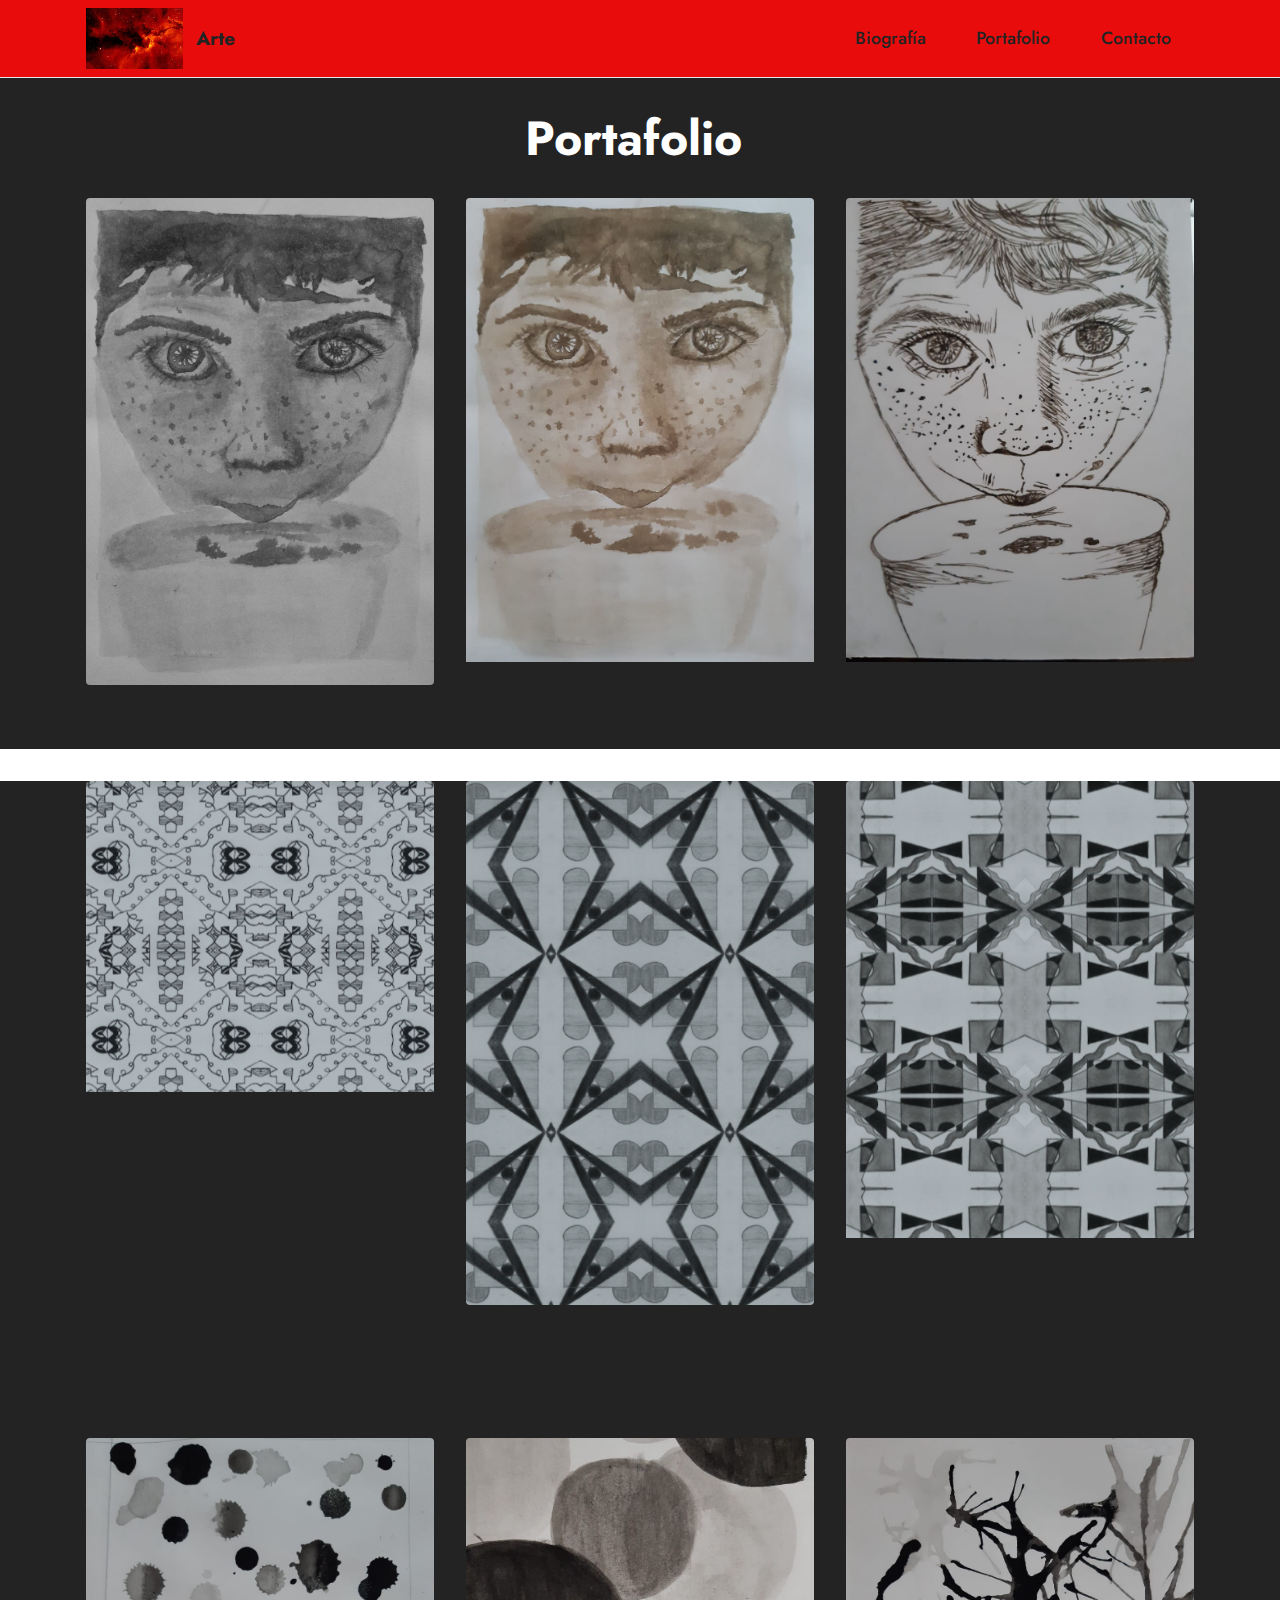
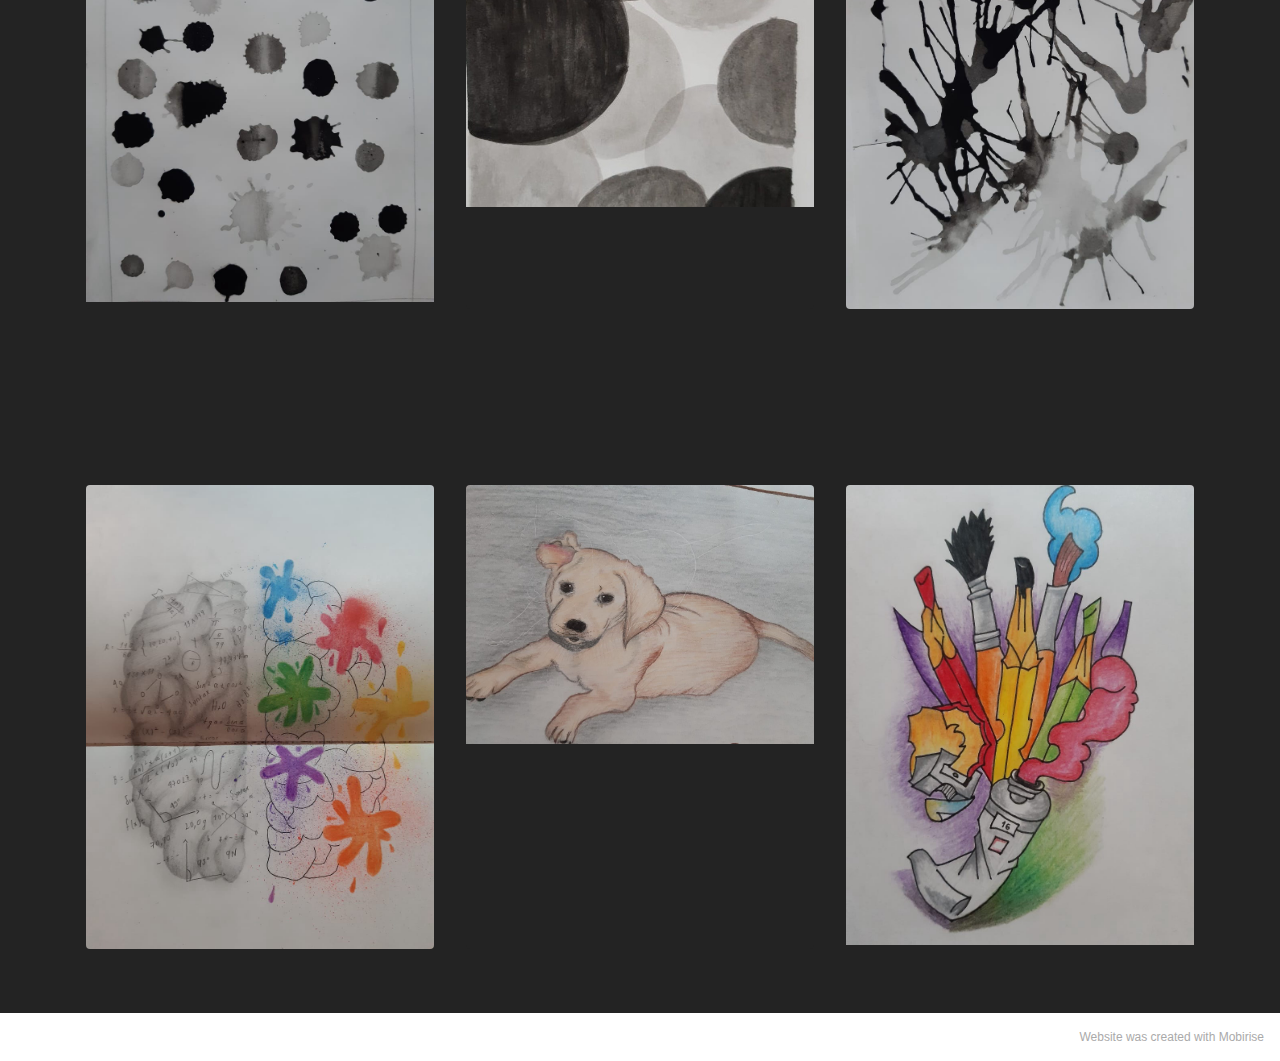
==== commit 2713e2fd: "Add files via upload" ====
--- a/page2.html
+++ b/page2.html
@@ -34,7 +34,7 @@
         <div class="container">
             <div class="navbar-brand">
                 <span class="navbar-logo">
-                    <a href="https://mobiri.se">
+                    <a href="page2.html">
                         <img src="assets/images/fondo-de-pantalla-color-rojo-hd-169x106.jpg" alt="Mobirise" style="height: 3.8rem;">
                     </a>
                 </span>
@@ -223,7 +223,7 @@
             </div>
         </div>
     </div>
-</section><section style="background-color: #fff; font-family: -apple-system, BlinkMacSystemFont, 'Segoe UI', 'Roboto', 'Helvetica Neue', Arial, sans-serif; color:#aaa; font-size:12px; padding: 0; align-items: center; display: flex;"><a href="https://mobirise.site/c" style="flex: 1 1; height: 3rem; padding-left: 1rem;"></a><p style="flex: 0 0 auto; margin:0; padding-right:1rem;">Created with <a href="https://mobirise.site/b" style="color:#aaa;">Mobirise</a> template</p></section><script src="assets/web/assets/jquery/jquery.min.js"></script>  <script src="assets/popper/popper.min.js"></script>  <script src="assets/tether/tether.min.js"></script>  <script src="assets/bootstrap/js/bootstrap.min.js"></script>  <script src="assets/smoothscroll/smooth-scroll.js"></script>  <script src="assets/dropdown/js/nav-dropdown.js"></script>  <script src="assets/dropdown/js/navbar-dropdown.js"></script>  <script src="assets/touchswipe/jquery.touch-swipe.min.js"></script>  <script src="assets/theme/js/script.js"></script>  
+</section><section style="background-color: #fff; font-family: -apple-system, BlinkMacSystemFont, 'Segoe UI', 'Roboto', 'Helvetica Neue', Arial, sans-serif; color:#aaa; font-size:12px; padding: 0; align-items: center; display: flex;"><a href="https://mobirise.site/w" style="flex: 1 1; height: 3rem; padding-left: 1rem;"></a><p style="flex: 0 0 auto; margin:0; padding-right:1rem;">Website was <a href="https://mobirise.site/g" style="color:#aaa;">created</a> with Mobirise</p></section><script src="assets/web/assets/jquery/jquery.min.js"></script>  <script src="assets/popper/popper.min.js"></script>  <script src="assets/tether/tether.min.js"></script>  <script src="assets/bootstrap/js/bootstrap.min.js"></script>  <script src="assets/smoothscroll/smooth-scroll.js"></script>  <script src="assets/dropdown/js/nav-dropdown.js"></script>  <script src="assets/dropdown/js/navbar-dropdown.js"></script>  <script src="assets/touchswipe/jquery.touch-swipe.min.js"></script>  <script src="assets/theme/js/script.js"></script>  
   
   
 </body>
